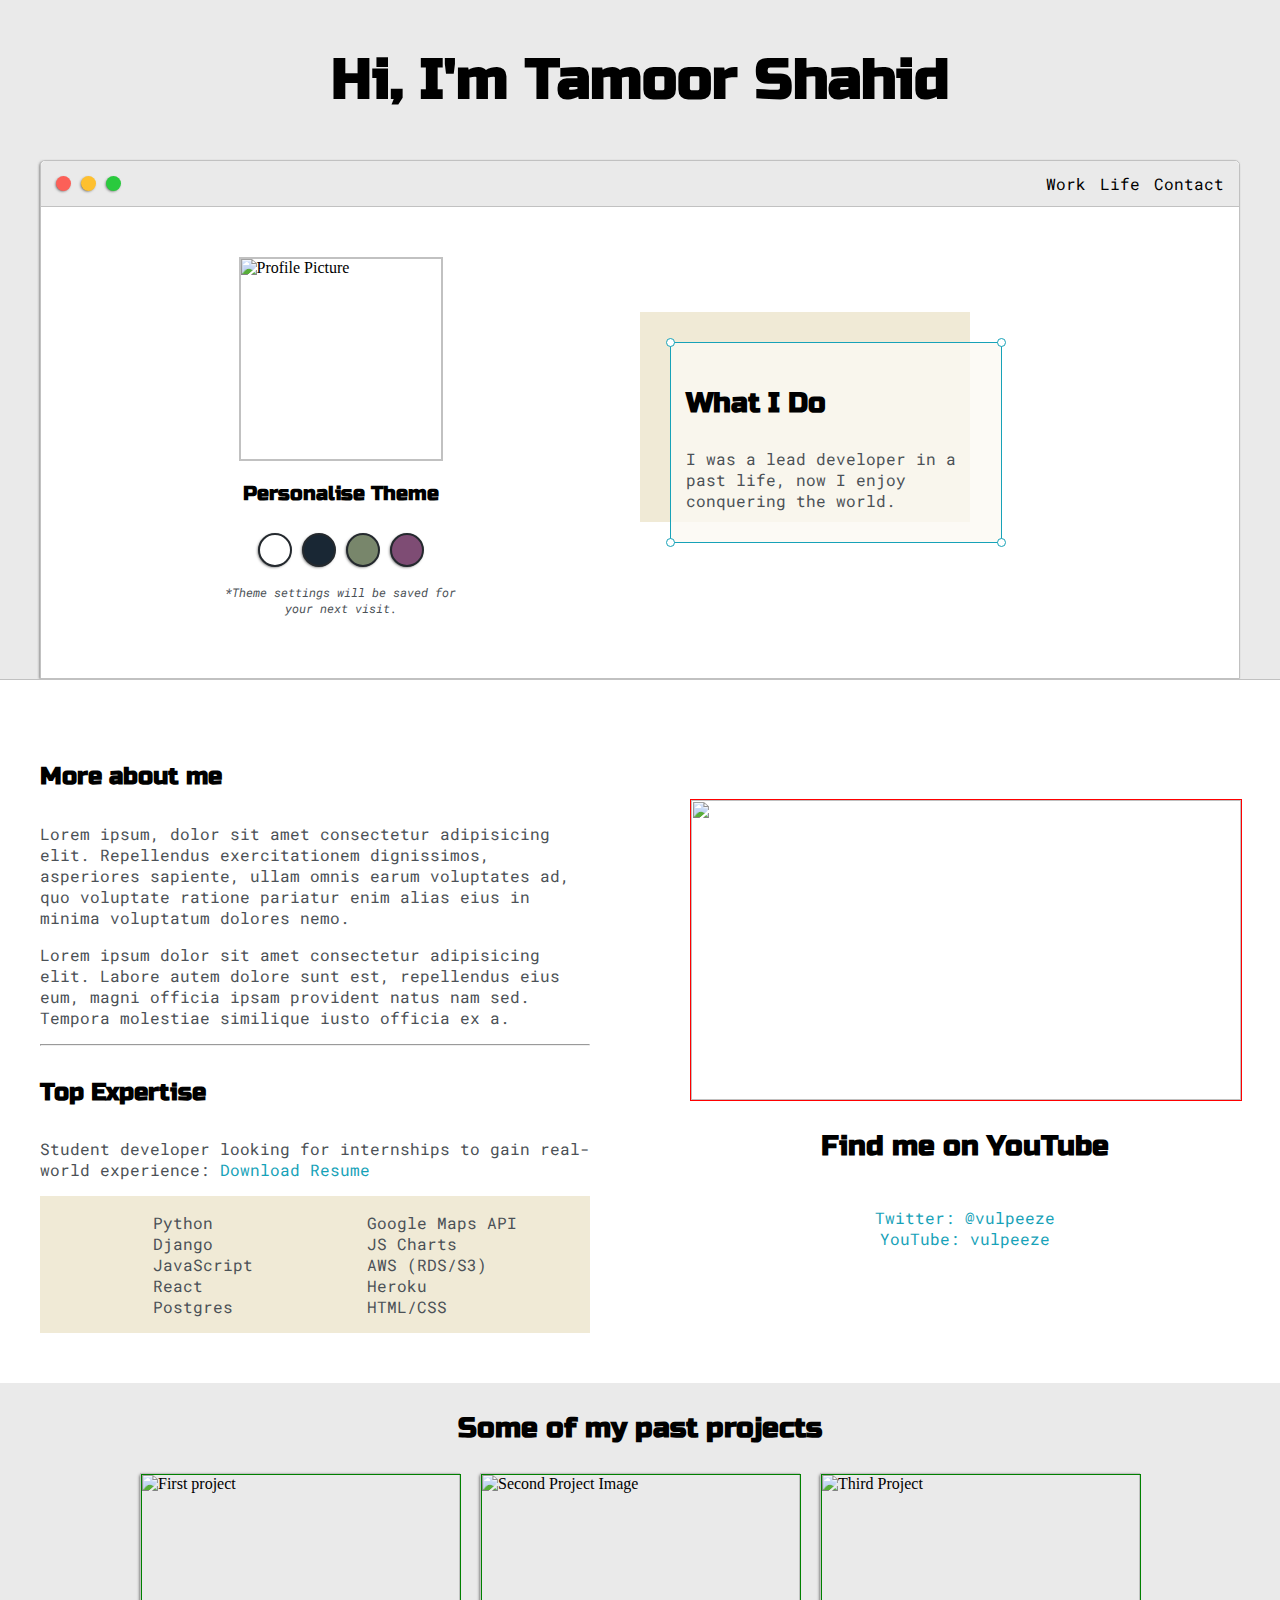
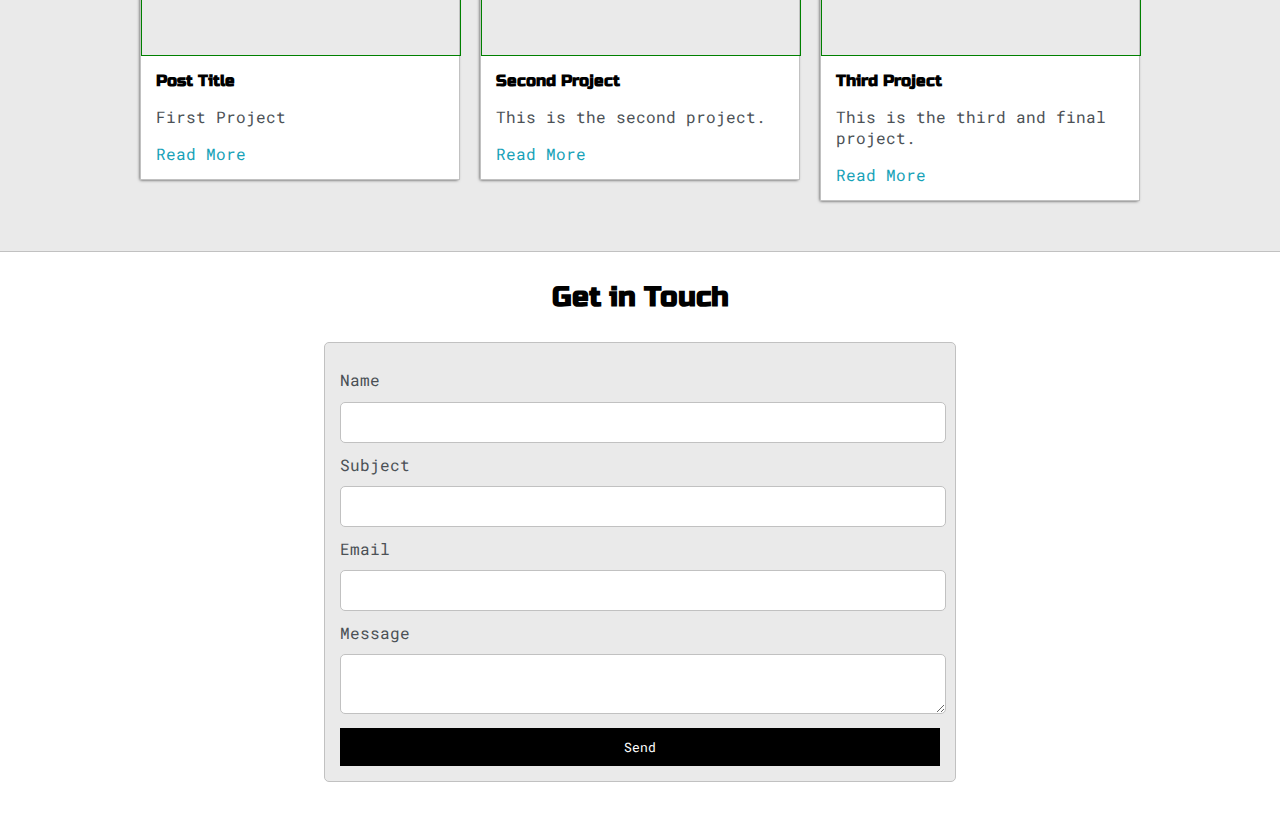
==== index.html @ dafd8371 "Created website template, still need add info" ====
<!DOCTYPE html>
<html lang="en">

<head>
  <meta charset="UTF-8">
  <meta http-equiv="X-UA-Compatible" content="IE=edge">
  <meta name="viewport" content="width=device-width, initial-scale=1.0">

  <link rel="stylesheet"
    href="https://fonts.googleapis.com/css2?family=Roboto+Mono:wght@500&family=Russo+One&display=swap">

  <link rel="stylesheet" href="default.css">
  <link id="theme-style" rel="stylesheet" href="">
  <title>Tamoor Shahid</title>
</head>

<body>
  <section class="s1">
    <div class="main-container">
      <div class="greeting-wrapper">
        <h1>Hi, I'm Tamoor Shahid</h1>
      </div>
      <div class="intro-wrapper">
        <div class="nav-wrapper">
          <div class="dots-wrapper">
            <div class="browser-dot" id="dot-1"></div>
            <div class="browser-dot" id="dot-2"></div>
            <div class="browser-dot" id="dot-3"></div>
          </div>
          <ul id="navigation">
            <li><a href="#">Work</a></li>
            <li><a href="#">Life</a></li>
            <li><a href="#">Contact</a></li>
          </ul>
        </div>
        <div class="left-column">
          <img id="profile_pic" src="" alt="Profile Picture">
          <h5 class="personaliseText">Personalise Theme</h5>
          <div id="theme-options-wrapper">
            <div data-mode="light" class="theme-dot" id="light-mode"></div>
            <div data-mode="blue" class="theme-dot" id="blue-mode"></div>
            <div data-mode="green" class="theme-dot" id="green-mode"></div>
            <div data-mode="purple" class="theme-dot" id="purple-mode"></div>
          </div>
          <p id="settings-note">*Theme settings will be saved for<br>your next visit.</p>
        </div>
        <div class="right-column">
          <div id="preview-shadow">
            <div id="preview">
              <div class="corner" id="corner-tl"></div>
              <div class="corner" id="corner-tr"></div>
              <h3>What I Do</h3>
              <p>I was a lead developer in a past life, now I enjoy conquering the world.</p>
              <div class="corner" id="corner-bl"></div>
              <div class="corner" id="corner-br"></div>
            </div>
          </div>
        </div>
      </div>
    </div>
  </section>

  <section class="s2">
    <div class="main-container">
      <div class="about-wrapper">
        <div class="about-me">
          <h4>More about me</h4>
          <p>Lorem ipsum, dolor sit amet consectetur adipisicing elit. Repellendus exercitationem dignissimos,
            asperiores sapiente, ullam omnis earum voluptates ad, quo voluptate ratione pariatur enim alias eius in
            minima voluptatum dolores nemo.</p>
          <p>Lorem ipsum dolor sit amet consectetur adipisicing elit. Labore autem dolore sunt est, repellendus eius
            eum, magni officia ipsam provident natus nam sed. Tempora molestiae similique iusto officia ex a.</p>
          <hr>
          <h4>Top Expertise</h4>
          <p>Student developer looking for internships to gain real-world experience: <a target="_blank"
              href="">Download Resume</a></p>
          <div class="skills">
            <ul>
              <li>Python</li>
              <li>Django</li>
              <li>JavaScript</li>
              <li>React</li>
              <li>Postgres</li>
            </ul>
            <ul>
              <li>Google Maps API</li>
              <li>JS Charts</li>
              <li>AWS (RDS/S3)</li>
              <li>Heroku</li>
              <li>HTML/CSS</li>
            </ul>
          </div>
        </div>
        <div class="social-links">
          <img src="" alt="" id="social_img">
          <h3>Find me on YouTube</h3>
          <p><a href="">Twitter: @vulpeeze</a><br>
            <a href="">YouTube: vulpeeze</a>
          </p>
        </div>
      </div>
    </div>
  </section>

  <section class="s1">
    <div class="main-container">
      <h3 class="section-title">Some of my past projects</h3>
      <div class="post-wrapper">
        <div>
          <div class="post">
            <img src="#" alt="First project" class="thumbnail">
            <div class="post-preview">
              <h6 class="post-title">Post Title</h6>
              <p class="post-intro">First Project</p>
              <p class="portfolio-para"><a href="firstPost.html">Read More</a></p>
            </div>
          </div>
        </div>
        <div>
          <div class="post">
            <img src="#" alt="Second Project Image" class="thumbnail">
            <div class="post-preview">
              <h6 class="post-title">Second Project</h6>
              <p class="post-intro">This is the second project.</p>
              <p class="portfolio-para"><a href="">Read More</a></p>
            </div>
          </div>
        </div>
        <div>
          <div class="post">
            <img src="#" alt="Third Project" class="thumbnail">
            <div class="post-preview">
              <h6 class="post-title">Third Project</h6>
              <p class="post-intro">This is the third and final project.</p>
              <p class="portfolio-para"><a href="">Read More</a></p>
            </div>
          </div>
        </div>
      </div>
    </div>
  </section>

  <section class="s2">
    <div class="main-container">
      <h3 class="section-title">Get in Touch</h3>
      <form action="" id="contact-form">
        <label>Name</label>
        <input type="text" name="name" class="input-field">
        <label>Subject</label>
        <input type="text" name="subject" class="input-field">
        <label>Email</label>
        <input type="text" name="email" class="input-field">
        <label>Message</label>
        <textarea class="input-field" name="message"></textarea>
        
        <input id="submit-btn" type="submit" value="Send">
      </form>
    </div>
  </section>

  <script src="script.js"></script>
</body>

</html>
---- default.css ----
:root{
  --mainColor:#eaeaea;
  --secondaryColor: #fff;

  --borderColor: #c1c1c1;
  
  --mainText: black;
  --secondaryText: #4b5156;
  
  --themeDotBorder: #24292e;
  
  --previewBg: rgb(251, 249, 243, 0.8);
  --previewShadow: #f0ead6;
  
  --buttonColor: black;
}

/* #region General Settings */
html, body {
  padding: 0;
  margin: 0;
}

body * {
  transition: 0.5s;
}

h1, h2, h3, h4, h5, h6, strong {
  color: var(--mainText);
  font-family: "Russo One", sans-serif;
}

p, li, span, label, input, textarea {
  color: var(--secondaryText);
  font-family: "Roboto Mono", monospace;
}

a {
  text-decoration: none;
  color: #17a2b8;
}

ul {
  list-style: none;
}

h1 { font-size: 56px;}
h2 { font-size: 36px;}
h3 { font-size: 28px;}
h4 { font-size: 24px;}
h5 { font-size: 20px;}
h6 { font-size: 16px;}

.s1 {
  background-color: var(--mainColor);
  border-bottom: 1px solid var(--borderColor);
  overflow: auto;
}

.s2 {
  background-color: var(--secondaryColor);
  border-bottom: var(--borderColor);
  overflow: auto;
}

.main-container {
  width: 1200px;
  margin: 0 auto;
}
.section-title {
  text-align: center;
}
/* #endregion */
/* #region Starting Section */
.greeting-wrapper {
  display: grid;
  text-align: center;
  align-content: center;
  min-height: 10em;
}

.intro-wrapper {
  background-color: var(--secondaryColor);
  border: 1px solid var(--borderColor);
  border-radius: 5px 5px 0 0;

  -webkit-box-shadow: -1px 1px 3px -1px rgba(0,0,0,0.75);
  -moz-box-shadow: -1px 1px 3px -1px rgba(0,0,0,0.75);
  box-shadow: -1px 1px 3px -1px rgba(0,0,0,0.75);

  display: grid;
  grid-template-columns: 1fr 1fr;
  grid-template-areas:
  'nav-wrapper nav-wrapper' 
  'left-column right-column';
}

/* #region Navigation Bar*/
.nav-wrapper {
  grid-area: nav-wrapper;
  border-bottom: 1px solid var(--borderColor);
  display: flex;
  justify-content: space-between;
  align-items: center;
  background-color: var(--mainColor);
  border-radius: 5px 5px 0 0;
}

#navigation {
  margin:0;
  padding: 10px;
}

#navigation a {
  color: var(--mainText)
}

#navigation li {
  display: inline-block;
  margin-right: 5px;
  margin-left: 5px;
}

.dots-wrapper {
  display: flex;
  padding: 10px;
}

.browser-dot {
  background-color: black;
  height: 15px;
  width: 15px;
  border-radius: 50%;
  margin: 5px;

  -webkit-box-shadow: -1px 1px 3px -1px rgba(0,0,0,0.75);
  -moz-box-shadow: -1px 1px 3px -1px rgba(0,0,0,0.75);
  box-shadow: -1px 1px 3px -1px rgba(0,0,0,0.75);
}

#dot-1 {
  background-color: #FC6058;
}
#dot-2 {
  background-color: #FEC02F;
}
#dot-3 {
  background-color: #2ACA3E;
}
/* #endregion */
/* #region Left Column */
.left-column {
  grid-area: left-column;
  padding-top: 50px;
  padding-bottom: 50px;
}

.personaliseText {
  text-align: center;
  line-height: 0;
}

#profile_pic {
  display: block;
  margin: 0 auto;
  height: 200px;
  width: 200px;
  object-fit: cover;
  border: 2px solid var(--borderColor)
}

#theme-options-wrapper {
  display: flex;
  justify-content: center;
}

.theme-dot {
  height: 30px;
  width: 30px;
  border-radius: 50%;

  -webkit-box-shadow: -1px 1px 3px -1px rgba(0,0,0,0.75);
  -moz-box-shadow: -1px 1px 3px -1px rgba(0,0,0,0.75);
  box-shadow: -1px 1px 3px -1px rgba(0,0,0,0.75);

  cursor: pointer;
  margin: 5px;
  border: 2px solid var(--themeDotBorder);
}

.theme-dot:hover {
  border-width: 5px;
}

#light-mode {background-color: #fff;}
#blue-mode {background-color: #192734;}
#green-mode {background-color: #78866b;}
#purple-mode {background-color: #7E4C74;}

#settings-note {
  font-size: 12px;
  font-style: italic;
  text-align: center;
}
/* #endregion */
/* #region Right Column */
.right-column {
  grid-area: right-column;
  display: grid;
  align-content: center;
  padding-top: 50px;
  padding-bottom: 100px;
}

#preview-shadow {
  background-color: var(--previewShadow);
  width: 300px;
  height: 180px;
  padding-left: 30px;
  padding-top: 30px;
}

#preview {
  width: 300px;
  border: 1.5px solid #17a2b8;
  background-color: var(--previewBg);
  padding: 15px;
  position: relative;
}

.corner {
  width: 7px;
  height: 7px;
  border-radius: 50%;
  border: 1.5px solid #17a2b8;
  background-color: #fff;
  position: absolute;
}

#corner-tl {
  top: -5px;
  left: -5px;
}
#corner-tr {
  top: -5px;
  right: -5px;
}
#corner-bl {
  bottom: -5px;
  left: -5px;
}
#corner-br {
  bottom: -5px;
  right: -5px;
}
/* #endregion */
/* #endregion */
/* #region About Me Section */
.about-wrapper {
  display: grid;
  grid-template-columns: repeat(auto-fit, minmax(320px, 1fr));
  padding-bottom: 50px;
  padding-top: 50px;
  gap: 100px;
}

.skills {
  display: flex;
  justify-content: space-evenly;
  background-color: var(--previewShadow);
}
.social-links {
  display: grid;
  align-content: center;
  text-align: center;

}
#social_img {
  width: 100%;
  height: 300px;
  border: 1.5px solid red;
}
/* #endregion */
/* #region Projects */
.post-wrapper {
  display: grid;
  grid-template-columns: repeat(auto-fit, 320px);
  gap: 20px;
  justify-content: center;
  padding-bottom: 50px;
}
.thumbnail {
  display: block;
  width: 100%;
  height: 180px;
  border: 1.5px solid green;
  object-fit: cover;
}
.post {
  border: 1px solid var(--borderColor);
  -webkit-box-shadow: -1px 1px 3px -1px rgba(0,0,0,0.75);
  -moz-box-shadow: -1px 1px 3px -1px rgba(0,0,0,0.75);
  box-shadow: -1px 1px 3px -1px rgba(0,0,0,0.75);
}
.post-preview {
  background-color: #fff;
  padding: 15px;
}
.post-title{
  color: black;
  margin: 0;
}
.post-intro {
  color: #4b5156;
  font-size: 16px;
}
.portfolio-para {
  margin: 0;
}
/* #endregion */
/* #region Contact Form */
#contact-form {
  display: block;
  max-width: 600px;
  margin: 0 auto;
  border: 1px solid var(--borderColor);
  padding: 15px;
  border-radius: 5px;
  background-color: var(--mainColor);
  margin-bottom: 50px;
}
#contact-form label {
  line-height: 2.7em;
}
.input-field {
  width: 100%;
  padding-top: 10px;
  padding-bottom: 10px;
  background-color: var(--secondaryColor);
  border-radius: 5px;
  border: 1px solid var(--borderColor);
  font-size: 14px;
}
#submit-btn{
  margin-top: 10px;
  width: 100%;
  padding-top: 10px;
  padding-bottom: 10px;
  color: #fff;
  background-color: var(--buttonColor);
  border: none;
}
/* #endregion */
/* #region Media Queries */
@media screen and (max-width: 1200px) {
  .main-container{
    width: 95%;
  }
}

@media screen and (max-width: 1200px) {
  .intro-wrapper {
    display: grid;
    grid-template-columns: 1fr;
    grid-template-areas:
    'nav-wrapper' 
    'left-column'
    'right-column';
  }
  .right-column {
    justify-content: center;
  }
}
/* #endregion */
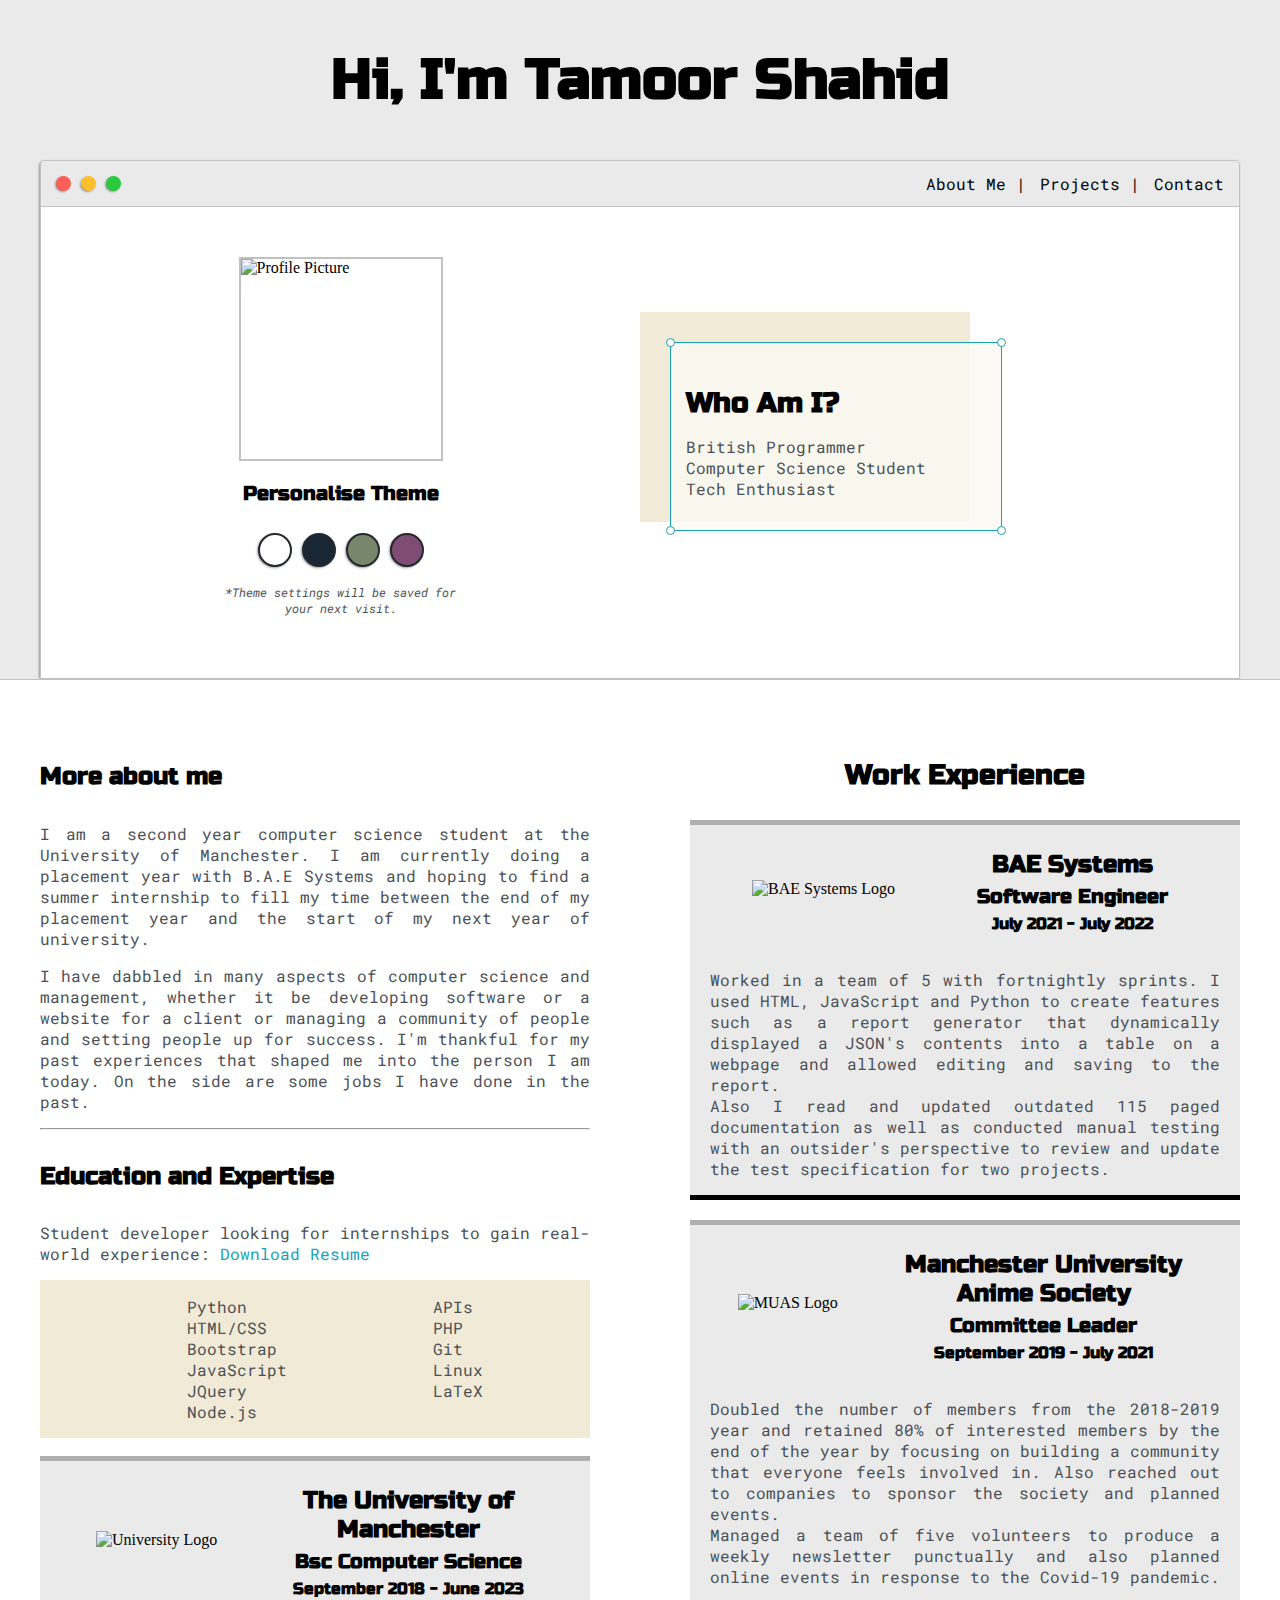
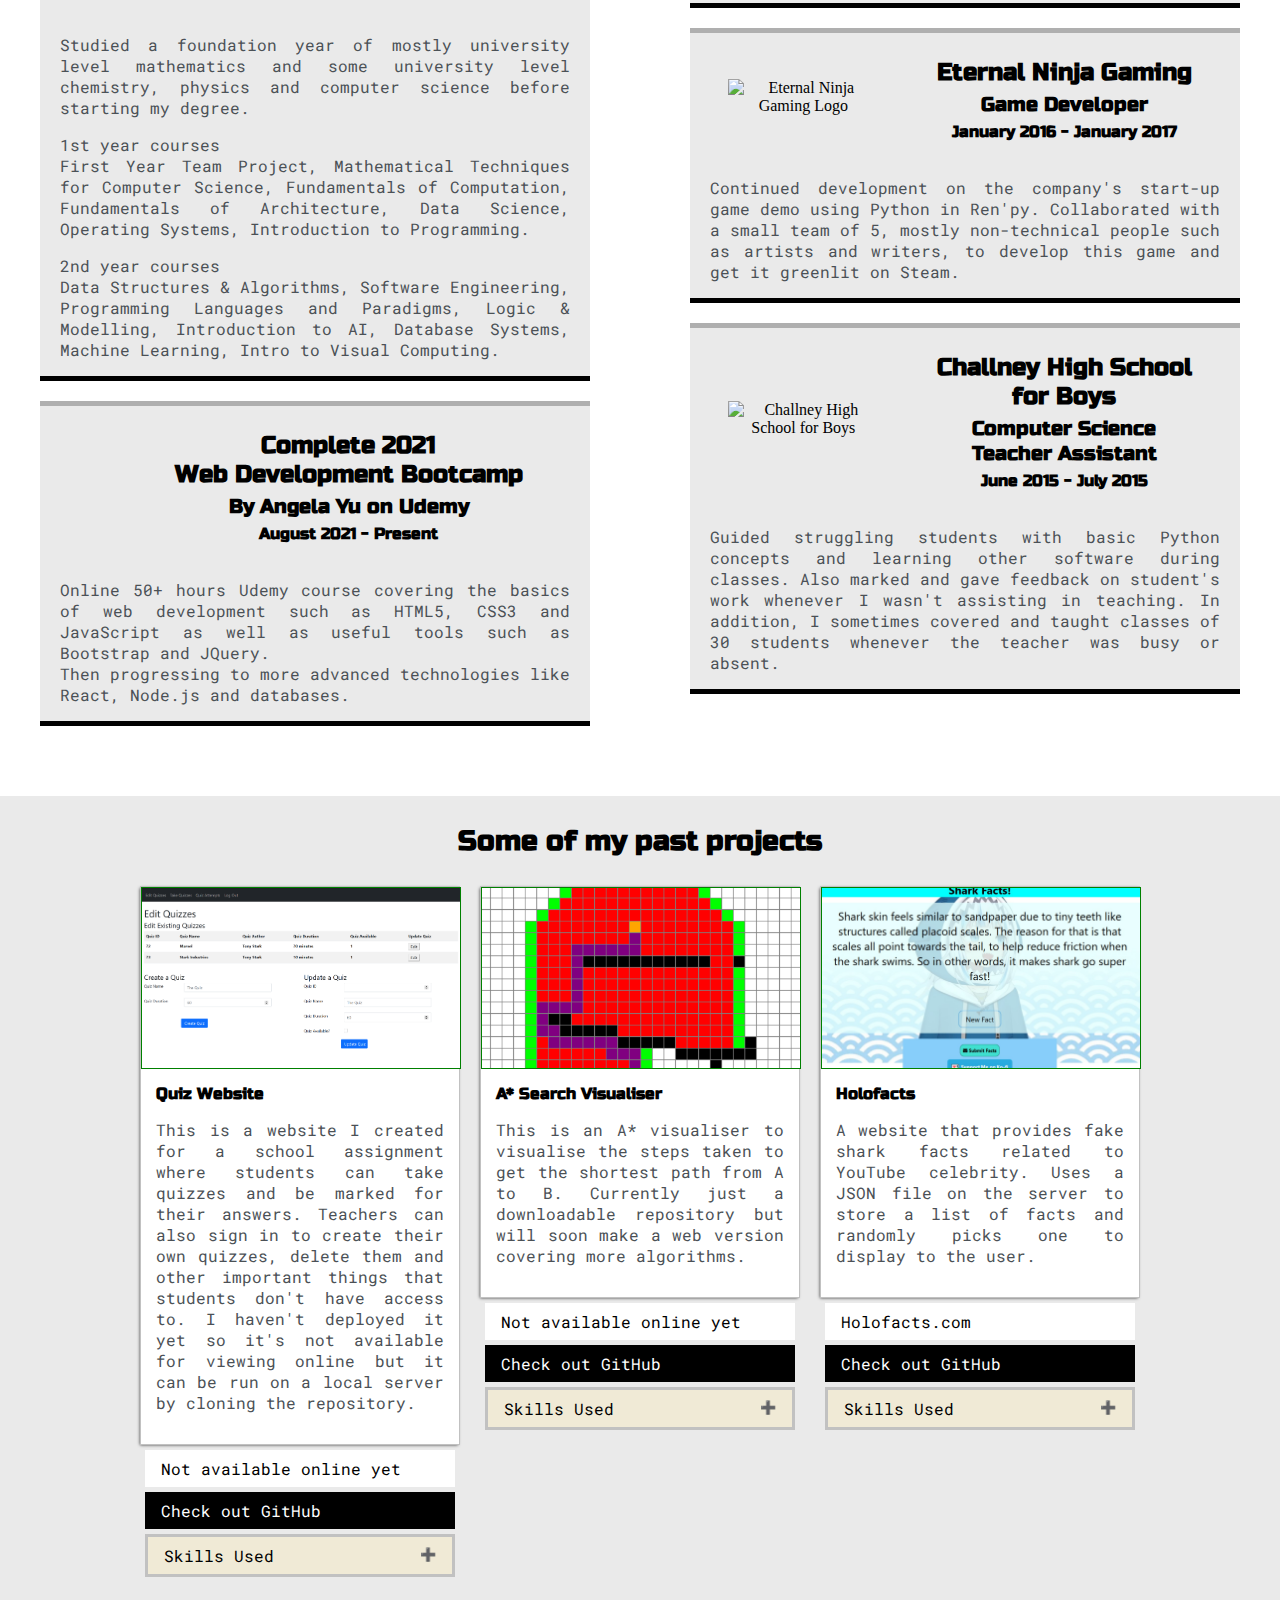
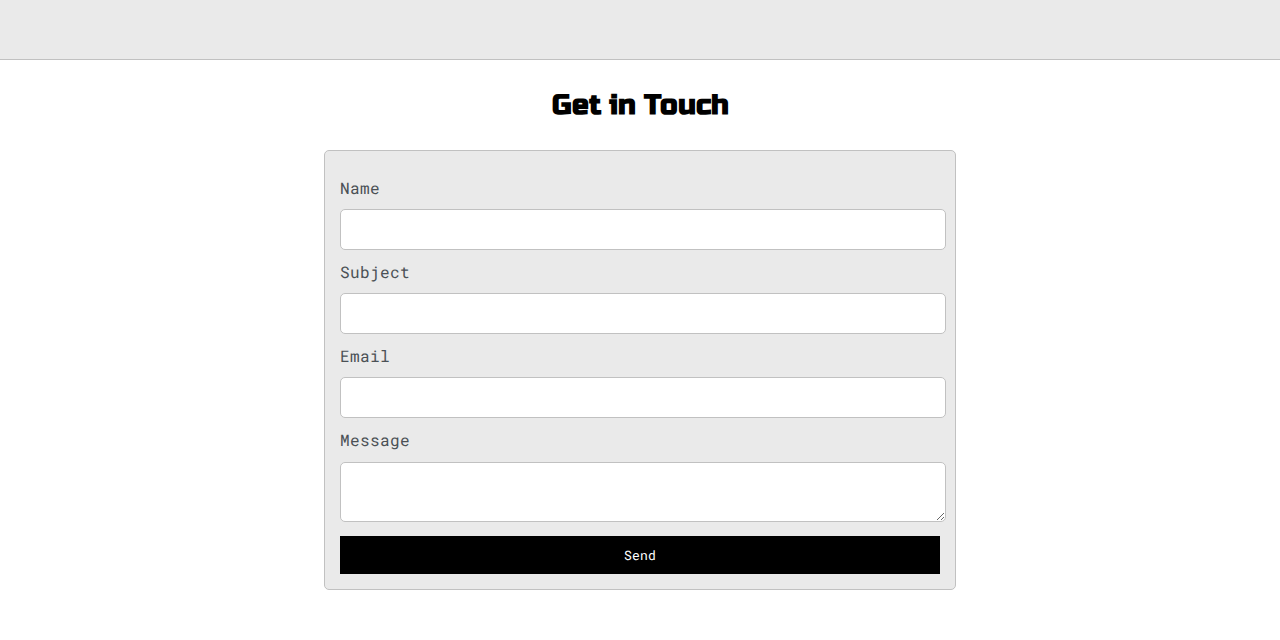
==== commit 6521c5ce: "Updated site to fit me personally" ====
--- a/index.html
+++ b/index.html
@@ -8,6 +8,7 @@
 
   <link rel="stylesheet"
     href="https://fonts.googleapis.com/css2?family=Roboto+Mono:wght@500&family=Russo+One&display=swap">
+  <script src="https://kit.fontawesome.com/52c2309629.js" crossorigin="anonymous"></script>
 
   <link rel="stylesheet" href="default.css">
   <link id="theme-style" rel="stylesheet" href="">
@@ -28,9 +29,9 @@
             <div class="browser-dot" id="dot-3"></div>
           </div>
           <ul id="navigation">
-            <li><a href="#">Work</a></li>
-            <li><a href="#">Life</a></li>
-            <li><a href="#">Contact</a></li>
+            <li><a href="#about-me-section">About Me |</a></li>
+            <li><a href="#projects-section">Projects |</a></li>
+            <li><a href="#contact-section">Contact</a></li>
           </ul>
         </div>
         <div class="left-column">
@@ -49,8 +50,8 @@
             <div id="preview">
               <div class="corner" id="corner-tl"></div>
               <div class="corner" id="corner-tr"></div>
-              <h3>What I Do</h3>
-              <p>I was a lead developer in a past life, now I enjoy conquering the world.</p>
+              <h3 id="preview-text">Who Am I?</h3>
+              <p>British Programmer<br>Computer Science Student<br>Tech Enthusiast</p>
               <div class="corner" id="corner-bl"></div>
               <div class="corner" id="corner-br"></div>
             </div>
@@ -60,87 +61,214 @@
     </div>
   </section>
 
-  <section class="s2">
+  <section class="s2" id="about-me-section">
     <div class="main-container">
       <div class="about-wrapper">
         <div class="about-me">
           <h4>More about me</h4>
-          <p>Lorem ipsum, dolor sit amet consectetur adipisicing elit. Repellendus exercitationem dignissimos,
-            asperiores sapiente, ullam omnis earum voluptates ad, quo voluptate ratione pariatur enim alias eius in
-            minima voluptatum dolores nemo.</p>
-          <p>Lorem ipsum dolor sit amet consectetur adipisicing elit. Labore autem dolore sunt est, repellendus eius
-            eum, magni officia ipsam provident natus nam sed. Tempora molestiae similique iusto officia ex a.</p>
+          <p>I am a second year computer science student at the University of Manchester. I am currently doing a placement year with B.A.E Systems and hoping to find a summer internship to fill my time between the end of my placement year and the start of my next year of university.</p>
+          <p>I have dabbled in many aspects of computer science and management, whether it be developing software or a website for a client or managing a community of people and setting people up for success. I'm thankful for my past experiences that shaped me into the person I am today. On the side are some jobs I have done in the past.</p>
           <hr>
-          <h4>Top Expertise</h4>
+          <h4>Education and Expertise</h4>
           <p>Student developer looking for internships to gain real-world experience: <a target="_blank"
               href="">Download Resume</a></p>
           <div class="skills">
             <ul>
               <li>Python</li>
-              <li>Django</li>
+              <li>HTML/CSS</li>
+              <li>Bootstrap</li>
               <li>JavaScript</li>
-              <li>React</li>
-              <li>Postgres</li>
+              <li>JQuery</li>
+              <li>Node.js</li>
             </ul>
             <ul>
-              <li>Google Maps API</li>
-              <li>JS Charts</li>
-              <li>AWS (RDS/S3)</li>
-              <li>Heroku</li>
-              <li>HTML/CSS</li>
+              <li>APIs</li>
+              <li>PHP</li>
+              <li>Git</li>
+              <li>Linux</li>
+              <li>LaTeX</li>
             </ul>
           </div>
+          <br>
+          <div class="job" style="text-align: center;">
+            <div class="job-title-section">
+              <div class="job-image">
+                <img src="https://download.logo.wine/logo/University_of_Manchester/University_of_Manchester-Logo.wine.png"
+                  alt="University Logo">
+              </div>
+              <div class="job-info">
+                <h4>The University of <br> Manchester</h4>
+                <h5>Bsc Computer Science</h5>
+                <h6>September 2018 - June 2023</h6>
+              </div>
+            </div>
+            <p>Studied a foundation year of mostly university level mathematics and some university level chemistry, physics and computer science before starting my degree.</p>
+            <p>1st year courses<br>First Year Team Project, Mathematical Techniques for Computer Science, Fundamentals of Computation, Fundamentals of Architecture, Data Science, Operating Systems, Introduction to Programming.</p>
+            <p>2nd year courses<br>Data Structures & Algorithms, Software Engineering, Programming Languages and Paradigms, Logic & Modelling, Introduction to AI, Database Systems, Machine Learning, Intro to Visual Computing.</p>
+          </div>
+          <div class="job" style="text-align: center;">
+            <div class="job-title-section">
+              <div class="job-image">
+                <img src="https://res.cloudinary.com/crunchbase-production/image/upload/c_lpad,h_256,w_256,f_auto,q_auto:eco,dpr_1/t1ujun3nwdoehf5k0qaf"
+                  alt="">
+              </div>
+              <div class="job-info">
+                <h4>Complete 2021 <br> Web Development Bootcamp</h4>
+                <h5>By Angela Yu on Udemy</h5>
+                <h6>August 2021 - Present</h6>
+              </div>
+            </div>
+            <p>Online 50+ hours Udemy course covering the basics of web development such as HTML5, CSS3 and JavaScript as well as useful tools such as Bootstrap and JQuery.<br>Then progressing to more advanced technologies like React, Node.js and databases.</p>
+          </div>
         </div>
         <div class="social-links">
-          <img src="" alt="" id="social_img">
-          <h3>Find me on YouTube</h3>
-          <p><a href="">Twitter: @vulpeeze</a><br>
-            <a href="">YouTube: vulpeeze</a>
-          </p>
-        </div>
-      </div>
-    </div>
-  </section>
-
-  <section class="s1">
+          <h3>Work Experience</h3>
+          <div class="job">
+            <div class="job-title-section">
+              <div class="job-image">
+                <img src="https://upload.wikimedia.org/wikipedia/commons/7/73/BAE_Systems_logo.svg"
+                  alt="BAE Systems Logo">
+              </div>
+              <div class="job-info">
+                <h4>BAE Systems</h4>
+                <h5>Software Engineer</h5>
+                <h6>July 2021 - July 2022</h6>
+              </div>
+            </div>
+            <p>Worked in a team of 5 with fortnightly sprints. I used HTML, JavaScript and Python to create features such as a report generator that dynamically displayed a JSON's contents into a table on a webpage and allowed editing and saving to the report.<br>Also I read and updated outdated 115 paged documentation as well as conducted manual testing with an outsider's perspective to review and update the test specification for two projects. </p>
+          </div>
+          <div class="job">
+            <div class="job-title-section">
+              <div class="job-image">
+                <img src="https://cdn.discordapp.com/attachments/660896222579785738/902919695856967680/muaslogo.png"
+                  alt="MUAS Logo">
+              </div>
+              <div class="job-info">
+                <h4>Manchester University <br> Anime Society</h4>
+                <h5>Committee Leader</h5>
+                <h6>September 2019 - July 2021</h6>
+              </div>
+            </div>
+            <p>Doubled the number of members from the 2018-2019 year and retained 80% of interested members by the end of the year by focusing on building a community that everyone feels involved in. Also reached out to companies to sponsor the society and planned events. <br> Managed a team of five volunteers to produce a weekly newsletter punctually and also planned online events in response to the Covid-19 pandemic.</p>
+          </div>
+          <div class="job">
+            <div class="job-title-section">
+              <div class="job-image">
+                <img src="https://cdn.discordapp.com/attachments/660896222579785738/902921997619720192/ENG_Logo.png"
+                  alt="Eternal Ninja Gaming Logo">
+              </div>
+              <div class="job-info">
+                <h4>Eternal Ninja Gaming</h4>
+                <h5>Game Developer</h5>
+                <h6>January 2016 - January 2017</h6>
+              </div>
+            </div>
+            <p>Continued development on the company's start-up game demo using Python in Ren'py. Collaborated with a small team of 5, mostly non-technical people such as artists and writers, to develop this game and get it greenlit on Steam.</p>
+          </div>
+          <div class="job">
+            <div class="job-title-section">
+              <div class="job-image">
+                <img src="https://www.ptieducation.org/images/uploads/module_images/challney.png"
+                  alt="Challney High School for Boys">
+              </div>
+              <div class="job-info">
+                <h4>Challney High School <br> for Boys</h4>
+                <h5>Computer Science<br>Teacher Assistant</h5>
+                <h6>June 2015 - July 2015</h6>
+              </div>
+            </div>
+            <p>Guided struggling students with basic Python concepts and learning other software during classes. Also marked and gave feedback on student's work whenever I wasn't assisting in teaching. In addition, I sometimes covered and taught classes of 30 students whenever the teacher was busy or absent.</p>
+          </div>
+        </div>
+      </div>
+    </div>
+  </section>
+
+  <section class="s1" id="projects-section">
     <div class="main-container">
       <h3 class="section-title">Some of my past projects</h3>
       <div class="post-wrapper">
+        <!-- Extra div tags around each post so the posts don't overextend -->
         <div>
           <div class="post">
-            <img src="#" alt="First project" class="thumbnail">
+            <a target="_blank" href="https://github.com/vulpeeze/Quiz-Website">
+              <img src="images/quizSite.PNG" alt="Third Project" class="thumbnail">
+            </a>
             <div class="post-preview">
-              <h6 class="post-title">Post Title</h6>
-              <p class="post-intro">First Project</p>
-              <p class="portfolio-para"><a href="firstPost.html">Read More</a></p>
-            </div>
-          </div>
+              <h6 class="post-title">Quiz Website</h6>
+              <p class="post-intro">This is a website I created for a school assignment where students can take quizzes
+                and be marked for their answers. Teachers can also sign in to create their own quizzes, delete them and
+                other important things that students don't have access to. I haven't deployed it yet so it's not
+                available for viewing online but it can be run on a local server by cloning the repository.</p>
+            </div>
+          </div>
+          <a href="#" class="view-project"><i class="fas fa-eye"></i> Not available online yet</a>
+          <a target="_blank" href="https://github.com/vulpeeze/Quiz-Website" class="view-github"><i
+              class="fab fa-github"></i> Check out GitHub</a>
+          <a class="view-skills">Skills Used</a>
+          <ul class="skill-content">
+            <li>PHP</li>
+            <li>MySQL and MySQL Admin</li>
+            <li>XAMPP</li>
+            <li>Bootstrap</li>
+            <li>HTML, CSS</li>
+            <li>Database Management</li>
+          </ul>
         </div>
         <div>
           <div class="post">
-            <img src="#" alt="Second Project Image" class="thumbnail">
+            <a target="_blank" href="https://github.com/vulpeeze/Algorithm-Visualiser">
+              <img src="images/AStarSearchPNG.PNG" alt="Second Project Image" class="thumbnail">
+            </a>
             <div class="post-preview">
-              <h6 class="post-title">Second Project</h6>
-              <p class="post-intro">This is the second project.</p>
-              <p class="portfolio-para"><a href="">Read More</a></p>
-            </div>
-          </div>
+              <h6 class="post-title">A* Search Visualiser</h6>
+              <p class="post-intro">This is an A* visualiser to visualise the steps taken to get the shortest path from
+                A to B. Currently just a downloadable repository but will soon make a web version covering more
+                algorithms.</p>
+            </div>
+          </div>
+          <a href="#" class="view-project"><i class="fas fa-eye"></i> Not available online yet</a>
+          <a target="_blank" href="https://github.com/vulpeeze/Algorithm-Visualiser" class="view-github"><i
+              class="fab fa-github"></i> Check out GitHub</a>
+          <a class="view-skills">Skills Used</a>
+          <ul class="skill-content">
+            <li>Python</li>
+            <li>PyGame</li>
+            <li>Priority Queues</li>
+            <li>A* Algorithm</li>
+          </ul>
         </div>
         <div>
           <div class="post">
-            <img src="#" alt="Third Project" class="thumbnail">
+            <a href="https://holofacts.com">
+              <img src="images/project1.jpg" alt="First project" class="thumbnail">
+            </a>
             <div class="post-preview">
-              <h6 class="post-title">Third Project</h6>
-              <p class="post-intro">This is the third and final project.</p>
-              <p class="portfolio-para"><a href="">Read More</a></p>
-            </div>
-          </div>
-        </div>
-      </div>
-    </div>
-  </section>
-
-  <section class="s2">
+              <h6 class="post-title">Holofacts</h6>
+              <p class="post-intro">A website that provides fake shark facts related to YouTube celebrity. Uses a JSON file on the server to store a list of facts and randomly picks one to display to the user.</p>
+            </div>
+          </div>
+          <a target="_blank" href="https://holofacts.com" class="view-project"><i class="fas fa-eye"></i>
+            Holofacts.com</a>
+          <a target="_blank" href="https://github.com/vulpeeze/gawrGuraWebsite" class="view-github"><i
+              class="fab fa-github"></i> Check out GitHub</a>
+          <a class="view-skills">Skills Used</a>
+          <ul class="skill-content">
+            <li>HTML5, CSS3</li>
+            <li>Sass</li>
+            <li>JavaScript</li>
+            <li>JSON</li>
+            <li>Deploying websites with GitHub Pages</li>
+            <li>Buying custom domain names</li>
+          </ul>
+        </div>
+        
+
+      </div>
+    </div>
+  </section>
+
+  <section class="s2" id="contact-section">
     <div class="main-container">
       <h3 class="section-title">Get in Touch</h3>
       <form action="" id="contact-form">
@@ -152,13 +280,13 @@
         <input type="text" name="email" class="input-field">
         <label>Message</label>
         <textarea class="input-field" name="message"></textarea>
-        
+
         <input id="submit-btn" type="submit" value="Send">
       </form>
     </div>
   </section>
-
   <script src="script.js"></script>
+  <script src="collapse.js"></script>
 </body>
 
 </html>--- a/default.css
+++ b/default.css
@@ -3,6 +3,7 @@
   --secondaryColor: #fff;
 
   --borderColor: #c1c1c1;
+  --jobBorderColor: 0, 0, 0;
   
   --mainText: black;
   --secondaryText: #4b5156;
@@ -13,6 +14,7 @@
   --previewShadow: #f0ead6;
   
   --buttonColor: black;
+  --buttonTextColor: white;
 }
 
 /* #region General Settings */
@@ -33,6 +35,10 @@
 p, li, span, label, input, textarea {
   color: var(--secondaryText);
   font-family: "Roboto Mono", monospace;
+}
+
+p {
+  text-align: justify;
 }
 
 a {
@@ -228,6 +234,10 @@
   position: relative;
 }
 
+#preview-text {
+  margin-bottom: 0;
+}
+
 .corner {
   width: 7px;
   height: 7px;
@@ -270,15 +280,37 @@
   background-color: var(--previewShadow);
 }
 .social-links {
-  display: grid;
-  align-content: center;
   text-align: center;
-
 }
 #social_img {
   width: 100%;
   height: 300px;
   border: 1.5px solid red;
+}
+.job {
+  border-top: 5px solid rgba(var(--jobBorderColor), 0.25);
+  border-bottom: 5px solid rgb(var(--jobBorderColor));
+  background-color: var(--mainColor);
+  margin-bottom: 20px;
+}
+.job-title-section {
+  display: flex;
+  justify-content: space-evenly;
+  align-items: center;
+}
+.job-image img{
+  max-width: 150px;
+  padding: 10px;
+}
+.job-info {
+  padding: 20px;
+}
+.job h4, .job h5, .job h6 {
+  margin: 0;
+  padding-top: 5px;
+}
+.job p {
+  padding: 0 20px;
 }
 /* #endregion */
 /* #region Projects */
@@ -317,6 +349,58 @@
 .portfolio-para {
   margin: 0;
 }
+
+.view-project, .view-github, .view-skills {
+  display: block;
+  padding: 0.5rem 1rem;
+  border: 0;
+  margin: 0.3rem;
+  font-family: "Roboto Mono", monospace;
+}
+.view-project {
+  background-color: white;
+  color: black;
+}
+.view-github {
+  background-color: black;
+  color: white;
+}
+.view-skills {
+  background-color: var(--previewShadow);
+  border: 3px solid var(--borderColor);
+  color: var(--mainText);
+  cursor: pointer; }
+  .view-skills::after {
+    content: "\02795";
+    /* Unicode character for "plus" sign */
+    font-size: 13px;
+    color: white;
+    float: right;
+    margin-left: 5px;
+}
+.view-project:hover, .view-skills:hover {
+  background-color: var(--buttonColor);
+  color: white;
+}
+.view-github:hover {
+  background-color: var(--previewBg);
+  color: var(--mainText);
+}
+.active::after {
+  content: "\2796";
+  /* Unicode character for "minus" sign */ }
+
+.active {
+  background-color: var(--buttonColor);
+  color: white;
+}
+
+.skill-content {
+  padding: 0 2rem;
+  list-style-type: square;
+  overflow: hidden;
+  max-height: 0;
+  transition: max-height 0.2s ease-out; }
 /* #endregion */
 /* #region Contact Form */
 #contact-form {
@@ -358,7 +442,7 @@
   }
 }
 
-@media screen and (max-width: 1200px) {
+@media screen and (max-width: 1000px) {
   .intro-wrapper {
     display: grid;
     grid-template-columns: 1fr;
@@ -370,5 +454,8 @@
   .right-column {
     justify-content: center;
   }
+  .about-wrapper {
+    grid-template-columns: 1fr;
+  }
 }
 /* #endregion */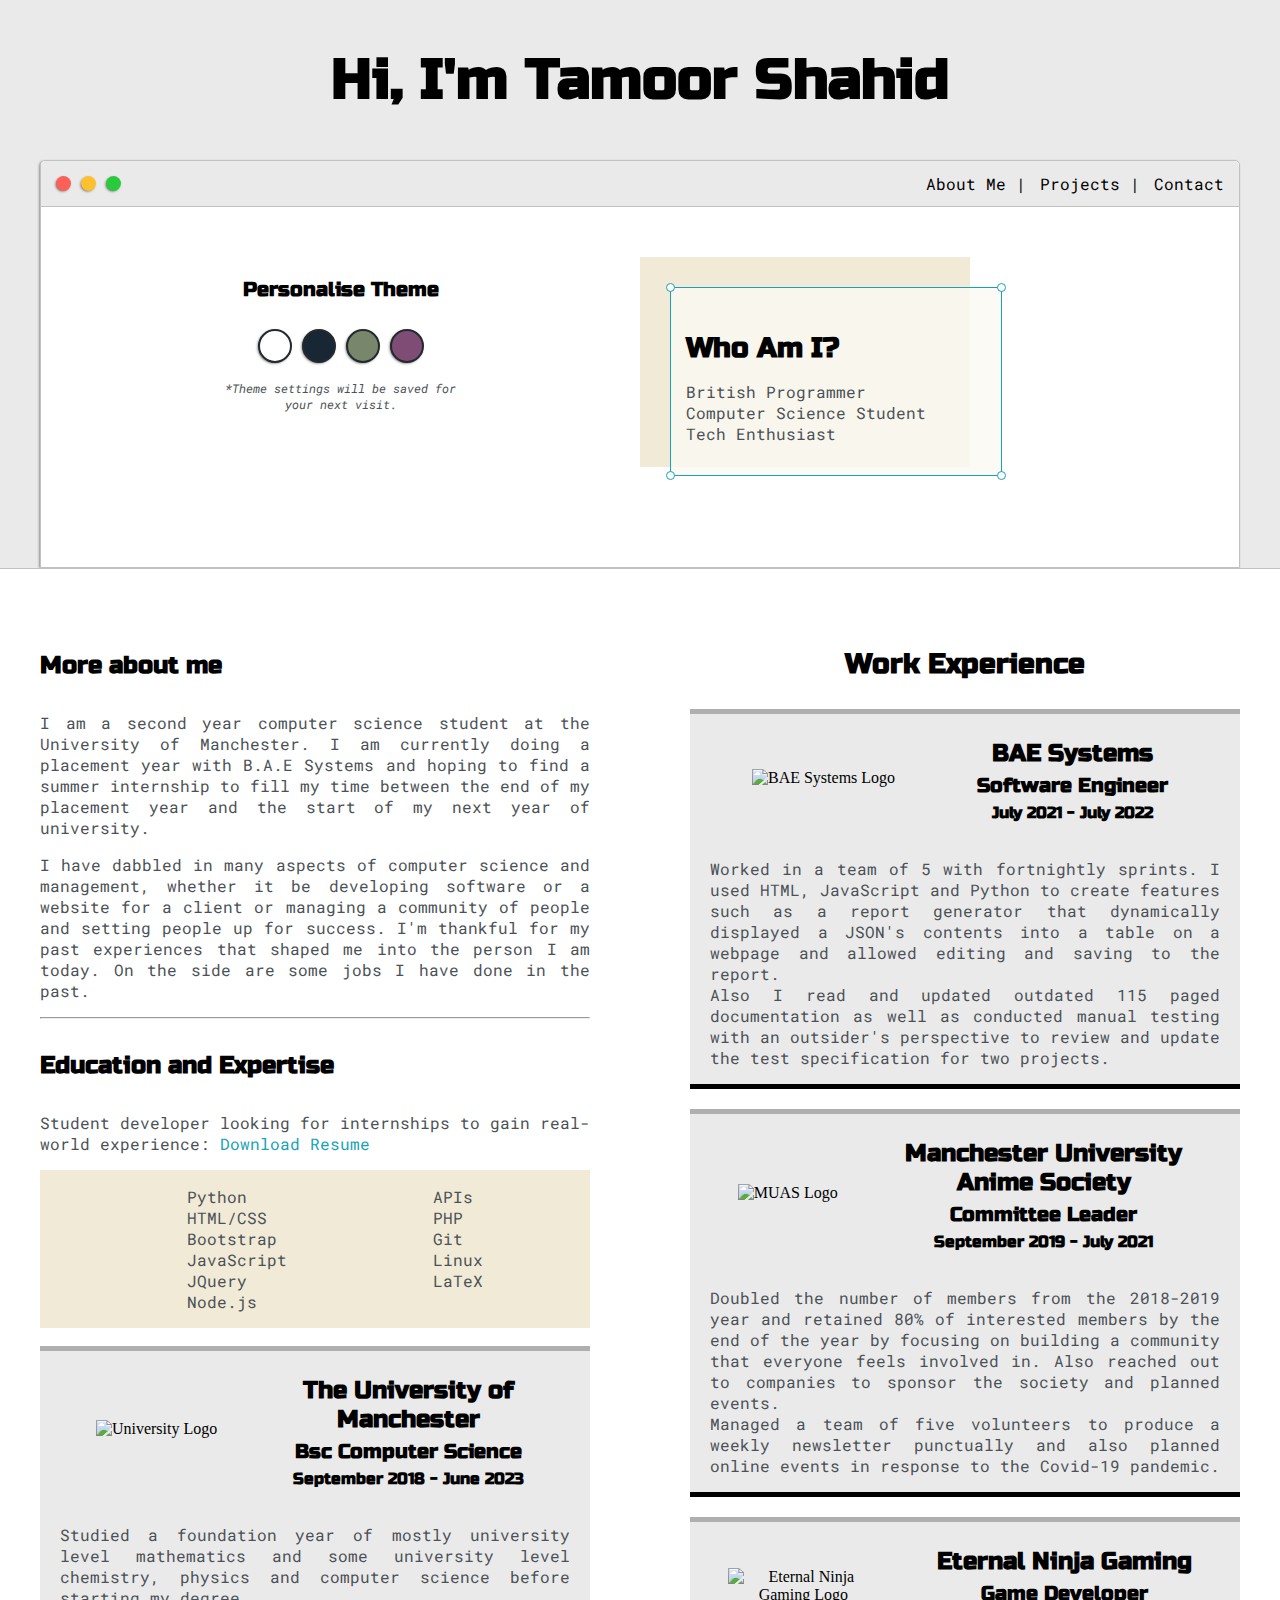
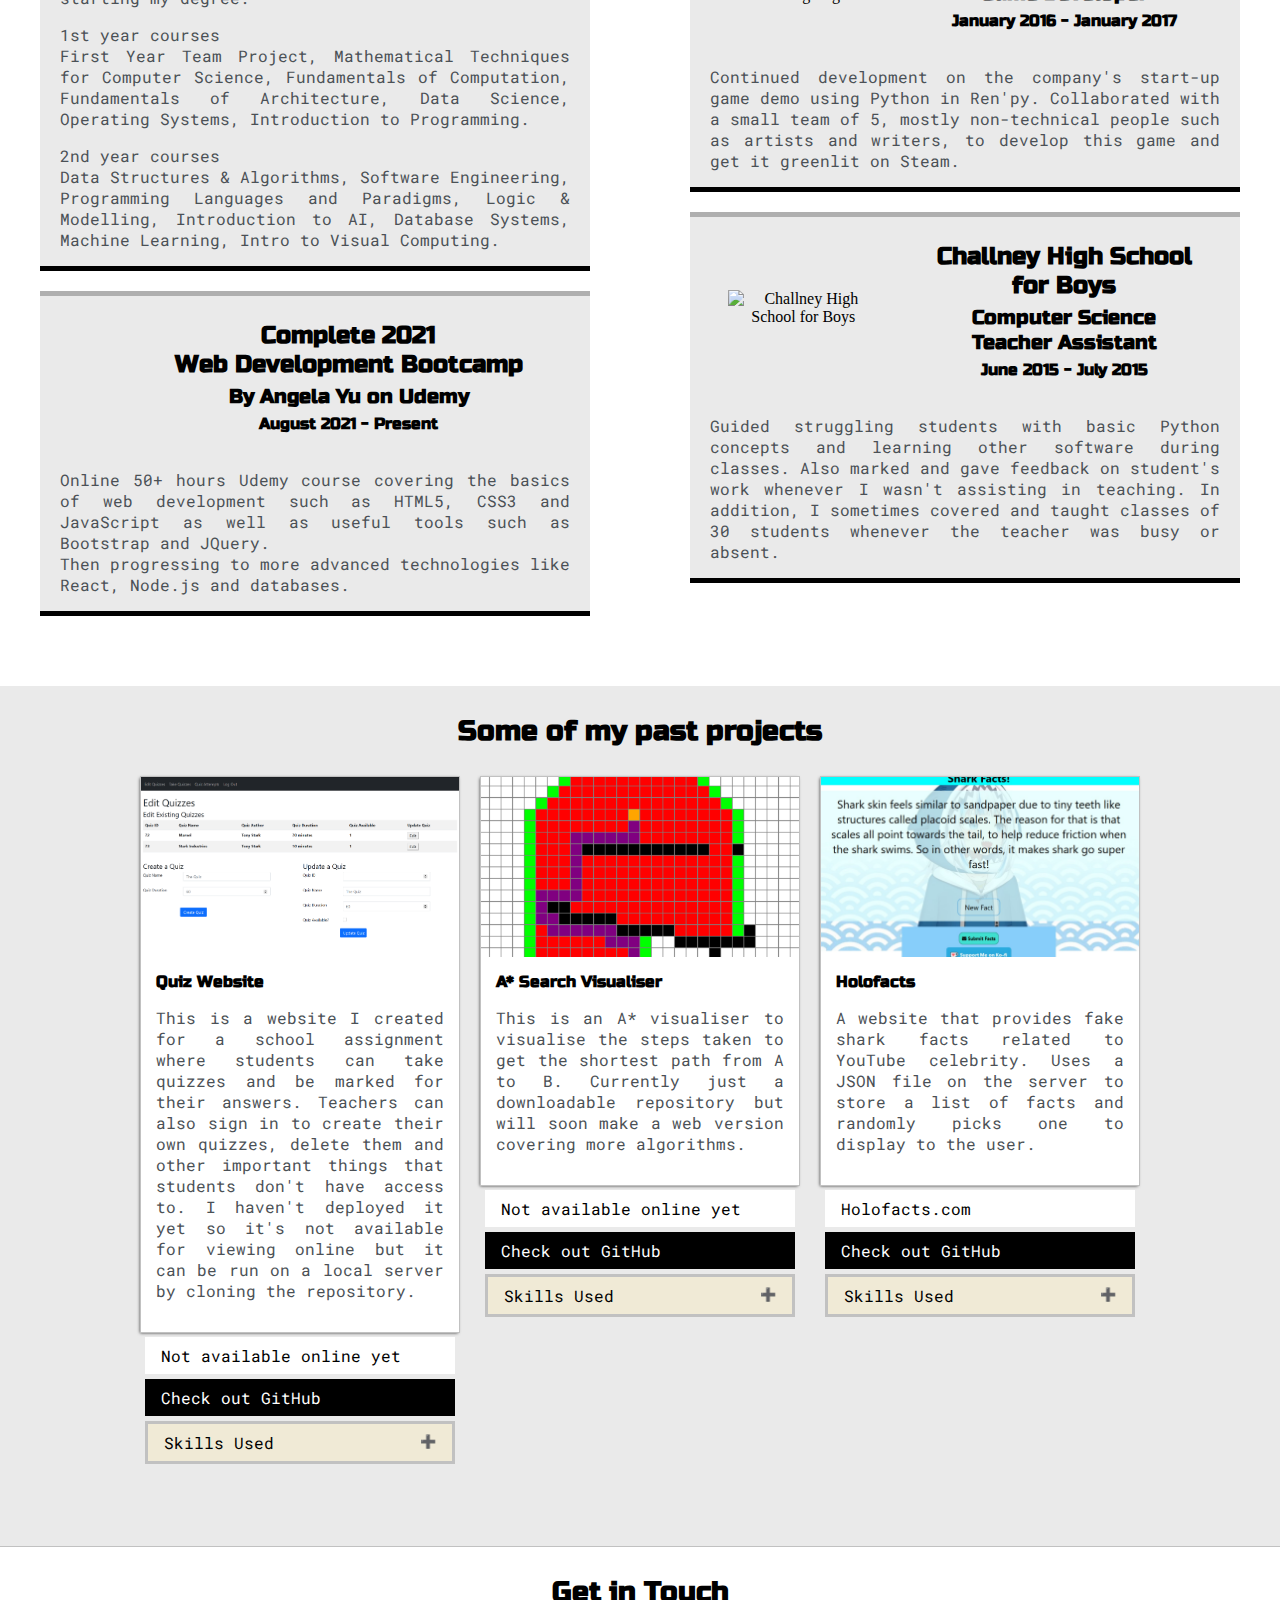
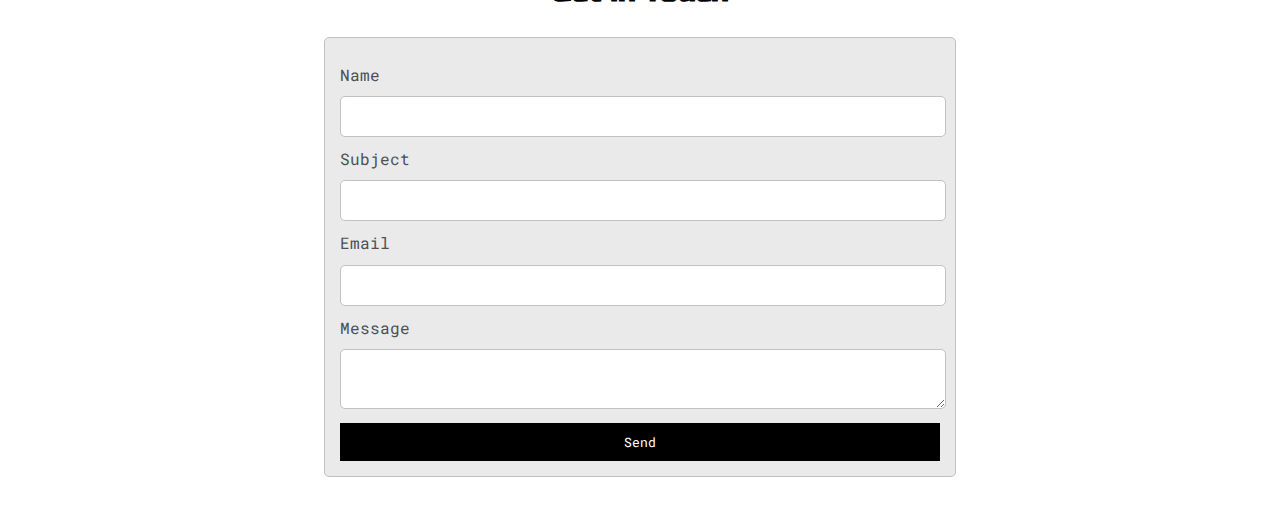
==== commit d831ef8b: "Fixed image preview responsiveness and empty profile image and a few other features" ====
--- a/index.html
+++ b/index.html
@@ -35,7 +35,7 @@
           </ul>
         </div>
         <div class="left-column">
-          <img id="profile_pic" src="" alt="Profile Picture">
+          <!-- <img id="profile_pic" src="" alt="Profile Picture"> -->
           <h5 class="personaliseText">Personalise Theme</h5>
           <div id="theme-options-wrapper">
             <div data-mode="light" class="theme-dot" id="light-mode"></div>
@@ -66,8 +66,13 @@
       <div class="about-wrapper">
         <div class="about-me">
           <h4>More about me</h4>
-          <p>I am a second year computer science student at the University of Manchester. I am currently doing a placement year with B.A.E Systems and hoping to find a summer internship to fill my time between the end of my placement year and the start of my next year of university.</p>
-          <p>I have dabbled in many aspects of computer science and management, whether it be developing software or a website for a client or managing a community of people and setting people up for success. I'm thankful for my past experiences that shaped me into the person I am today. On the side are some jobs I have done in the past.</p>
+          <p>I am a second year computer science student at the University of Manchester. I am currently doing a
+            placement year with B.A.E Systems and hoping to find a summer internship to fill my time between the end of
+            my placement year and the start of my next year of university.</p>
+          <p>I have dabbled in many aspects of computer science and management, whether it be developing software or a
+            website for a client or managing a community of people and setting people up for success. I'm thankful for
+            my past experiences that shaped me into the person I am today. On the side are some jobs I have done in the
+            past.</p>
           <hr>
           <h4>Education and Expertise</h4>
           <p>Student developer looking for internships to gain real-world experience: <a target="_blank"
@@ -93,7 +98,8 @@
           <div class="job" style="text-align: center;">
             <div class="job-title-section">
               <div class="job-image">
-                <img src="https://download.logo.wine/logo/University_of_Manchester/University_of_Manchester-Logo.wine.png"
+                <img
+                  src="https://download.logo.wine/logo/University_of_Manchester/University_of_Manchester-Logo.wine.png"
                   alt="University Logo">
               </div>
               <div class="job-info">
@@ -102,14 +108,20 @@
                 <h6>September 2018 - June 2023</h6>
               </div>
             </div>
-            <p>Studied a foundation year of mostly university level mathematics and some university level chemistry, physics and computer science before starting my degree.</p>
-            <p>1st year courses<br>First Year Team Project, Mathematical Techniques for Computer Science, Fundamentals of Computation, Fundamentals of Architecture, Data Science, Operating Systems, Introduction to Programming.</p>
-            <p>2nd year courses<br>Data Structures & Algorithms, Software Engineering, Programming Languages and Paradigms, Logic & Modelling, Introduction to AI, Database Systems, Machine Learning, Intro to Visual Computing.</p>
+            <p>Studied a foundation year of mostly university level mathematics and some university level chemistry,
+              physics and computer science before starting my degree.</p>
+            <p>1st year courses<br>First Year Team Project, Mathematical Techniques for Computer Science, Fundamentals
+              of Computation, Fundamentals of Architecture, Data Science, Operating Systems, Introduction to
+              Programming.</p>
+            <p>2nd year courses<br>Data Structures & Algorithms, Software Engineering, Programming Languages and
+              Paradigms, Logic & Modelling, Introduction to AI, Database Systems, Machine Learning, Intro to Visual
+              Computing.</p>
           </div>
           <div class="job" style="text-align: center;">
             <div class="job-title-section">
               <div class="job-image">
-                <img src="https://res.cloudinary.com/crunchbase-production/image/upload/c_lpad,h_256,w_256,f_auto,q_auto:eco,dpr_1/t1ujun3nwdoehf5k0qaf"
+                <img
+                  src="https://res.cloudinary.com/crunchbase-production/image/upload/c_lpad,h_256,w_256,f_auto,q_auto:eco,dpr_1/t1ujun3nwdoehf5k0qaf"
                   alt="">
               </div>
               <div class="job-info">
@@ -118,7 +130,9 @@
                 <h6>August 2021 - Present</h6>
               </div>
             </div>
-            <p>Online 50+ hours Udemy course covering the basics of web development such as HTML5, CSS3 and JavaScript as well as useful tools such as Bootstrap and JQuery.<br>Then progressing to more advanced technologies like React, Node.js and databases.</p>
+            <p>Online 50+ hours Udemy course covering the basics of web development such as HTML5, CSS3 and JavaScript
+              as well as useful tools such as Bootstrap and JQuery.<br>Then progressing to more advanced technologies
+              like React, Node.js and databases.</p>
           </div>
         </div>
         <div class="social-links">
@@ -135,7 +149,11 @@
                 <h6>July 2021 - July 2022</h6>
               </div>
             </div>
-            <p>Worked in a team of 5 with fortnightly sprints. I used HTML, JavaScript and Python to create features such as a report generator that dynamically displayed a JSON's contents into a table on a webpage and allowed editing and saving to the report.<br>Also I read and updated outdated 115 paged documentation as well as conducted manual testing with an outsider's perspective to review and update the test specification for two projects. </p>
+            <p>Worked in a team of 5 with fortnightly sprints. I used HTML, JavaScript and Python to create features
+              such as a report generator that dynamically displayed a JSON's contents into a table on a webpage and
+              allowed editing and saving to the report.<br>Also I read and updated outdated 115 paged documentation as
+              well as conducted manual testing with an outsider's perspective to review and update the test
+              specification for two projects. </p>
           </div>
           <div class="job">
             <div class="job-title-section">
@@ -149,7 +167,10 @@
                 <h6>September 2019 - July 2021</h6>
               </div>
             </div>
-            <p>Doubled the number of members from the 2018-2019 year and retained 80% of interested members by the end of the year by focusing on building a community that everyone feels involved in. Also reached out to companies to sponsor the society and planned events. <br> Managed a team of five volunteers to produce a weekly newsletter punctually and also planned online events in response to the Covid-19 pandemic.</p>
+            <p>Doubled the number of members from the 2018-2019 year and retained 80% of interested members by the end
+              of the year by focusing on building a community that everyone feels involved in. Also reached out to
+              companies to sponsor the society and planned events. <br> Managed a team of five volunteers to produce a
+              weekly newsletter punctually and also planned online events in response to the Covid-19 pandemic.</p>
           </div>
           <div class="job">
             <div class="job-title-section">
@@ -163,7 +184,9 @@
                 <h6>January 2016 - January 2017</h6>
               </div>
             </div>
-            <p>Continued development on the company's start-up game demo using Python in Ren'py. Collaborated with a small team of 5, mostly non-technical people such as artists and writers, to develop this game and get it greenlit on Steam.</p>
+            <p>Continued development on the company's start-up game demo using Python in Ren'py. Collaborated with a
+              small team of 5, mostly non-technical people such as artists and writers, to develop this game and get it
+              greenlit on Steam.</p>
           </div>
           <div class="job">
             <div class="job-title-section">
@@ -177,7 +200,9 @@
                 <h6>June 2015 - July 2015</h6>
               </div>
             </div>
-            <p>Guided struggling students with basic Python concepts and learning other software during classes. Also marked and gave feedback on student's work whenever I wasn't assisting in teaching. In addition, I sometimes covered and taught classes of 30 students whenever the teacher was busy or absent.</p>
+            <p>Guided struggling students with basic Python concepts and learning other software during classes. Also
+              marked and gave feedback on student's work whenever I wasn't assisting in teaching. In addition, I
+              sometimes covered and taught classes of 30 students whenever the teacher was busy or absent.</p>
           </div>
         </div>
       </div>
@@ -191,9 +216,11 @@
         <!-- Extra div tags around each post so the posts don't overextend -->
         <div>
           <div class="post">
-            <a target="_blank" href="https://github.com/vulpeeze/Quiz-Website">
-              <img src="images/quizSite.PNG" alt="Third Project" class="thumbnail">
-            </a>
+            <div class="project-thumbnail">
+              <a target="_blank" href="https://github.com/vulpeeze/Quiz-Website">
+                <img src="images/quizSite.PNG" alt="Third Project" class="thumbnail">
+              </a>
+            </div>
             <div class="post-preview">
               <h6 class="post-title">Quiz Website</h6>
               <p class="post-intro">This is a website I created for a school assignment where students can take quizzes
@@ -217,9 +244,11 @@
         </div>
         <div>
           <div class="post">
-            <a target="_blank" href="https://github.com/vulpeeze/Algorithm-Visualiser">
-              <img src="images/AStarSearchPNG.PNG" alt="Second Project Image" class="thumbnail">
-            </a>
+            <div class="project-thumbnail">
+              <a target="_blank" href="https://github.com/vulpeeze/Algorithm-Visualiser">
+                <img src="images/AStarSearchPNG.PNG" alt="Second Project Image" class="thumbnail">
+              </a>
+            </div>
             <div class="post-preview">
               <h6 class="post-title">A* Search Visualiser</h6>
               <p class="post-intro">This is an A* visualiser to visualise the steps taken to get the shortest path from
@@ -240,12 +269,15 @@
         </div>
         <div>
           <div class="post">
-            <a href="https://holofacts.com">
-              <img src="images/project1.jpg" alt="First project" class="thumbnail">
-            </a>
+            <div class="project-thumbnail">
+              <a href="https://holofacts.com">
+                <img src="images/project1.jpg" alt="First project" class="thumbnail">
+              </a>
+            </div>
             <div class="post-preview">
               <h6 class="post-title">Holofacts</h6>
-              <p class="post-intro">A website that provides fake shark facts related to YouTube celebrity. Uses a JSON file on the server to store a list of facts and randomly picks one to display to the user.</p>
+              <p class="post-intro">A website that provides fake shark facts related to YouTube celebrity. Uses a JSON
+                file on the server to store a list of facts and randomly picks one to display to the user.</p>
             </div>
           </div>
           <a target="_blank" href="https://holofacts.com" class="view-project"><i class="fas fa-eye"></i>
@@ -262,7 +294,7 @@
             <li>Buying custom domain names</li>
           </ul>
         </div>
-        
+
 
       </div>
     </div>
@@ -271,15 +303,15 @@
   <section class="s2" id="contact-section">
     <div class="main-container">
       <h3 class="section-title">Get in Touch</h3>
-      <form action="" id="contact-form">
+      <form action="https://formsubmit.co/tamoor_shahid@hotmail.com" method="POST" id="contact-form">
         <label>Name</label>
-        <input type="text" name="name" class="input-field">
+        <input type="text" name="name" class="input-field" required>
         <label>Subject</label>
-        <input type="text" name="subject" class="input-field">
+        <input type="text" name="subject" class="input-field" required>
         <label>Email</label>
-        <input type="text" name="email" class="input-field">
+        <input type="text" name="email" class="input-field" required>
         <label>Message</label>
-        <textarea class="input-field" name="message"></textarea>
+        <textarea class="input-field" name="message" required></textarea>
 
         <input id="submit-btn" type="submit" value="Send">
       </form>
--- a/default.css
+++ b/default.css
@@ -321,12 +321,15 @@
   justify-content: center;
   padding-bottom: 50px;
 }
+
 .thumbnail {
   display: block;
   width: 100%;
   height: 180px;
-  border: 1.5px solid green;
   object-fit: cover;
+}
+.project-thumbnail:hover {
+  border: 5px solid yellow;
 }
 .post {
   border: 1px solid var(--borderColor);
@@ -433,6 +436,7 @@
   color: #fff;
   background-color: var(--buttonColor);
   border: none;
+  cursor: pointer;
 }
 /* #endregion */
 /* #region Media Queries */
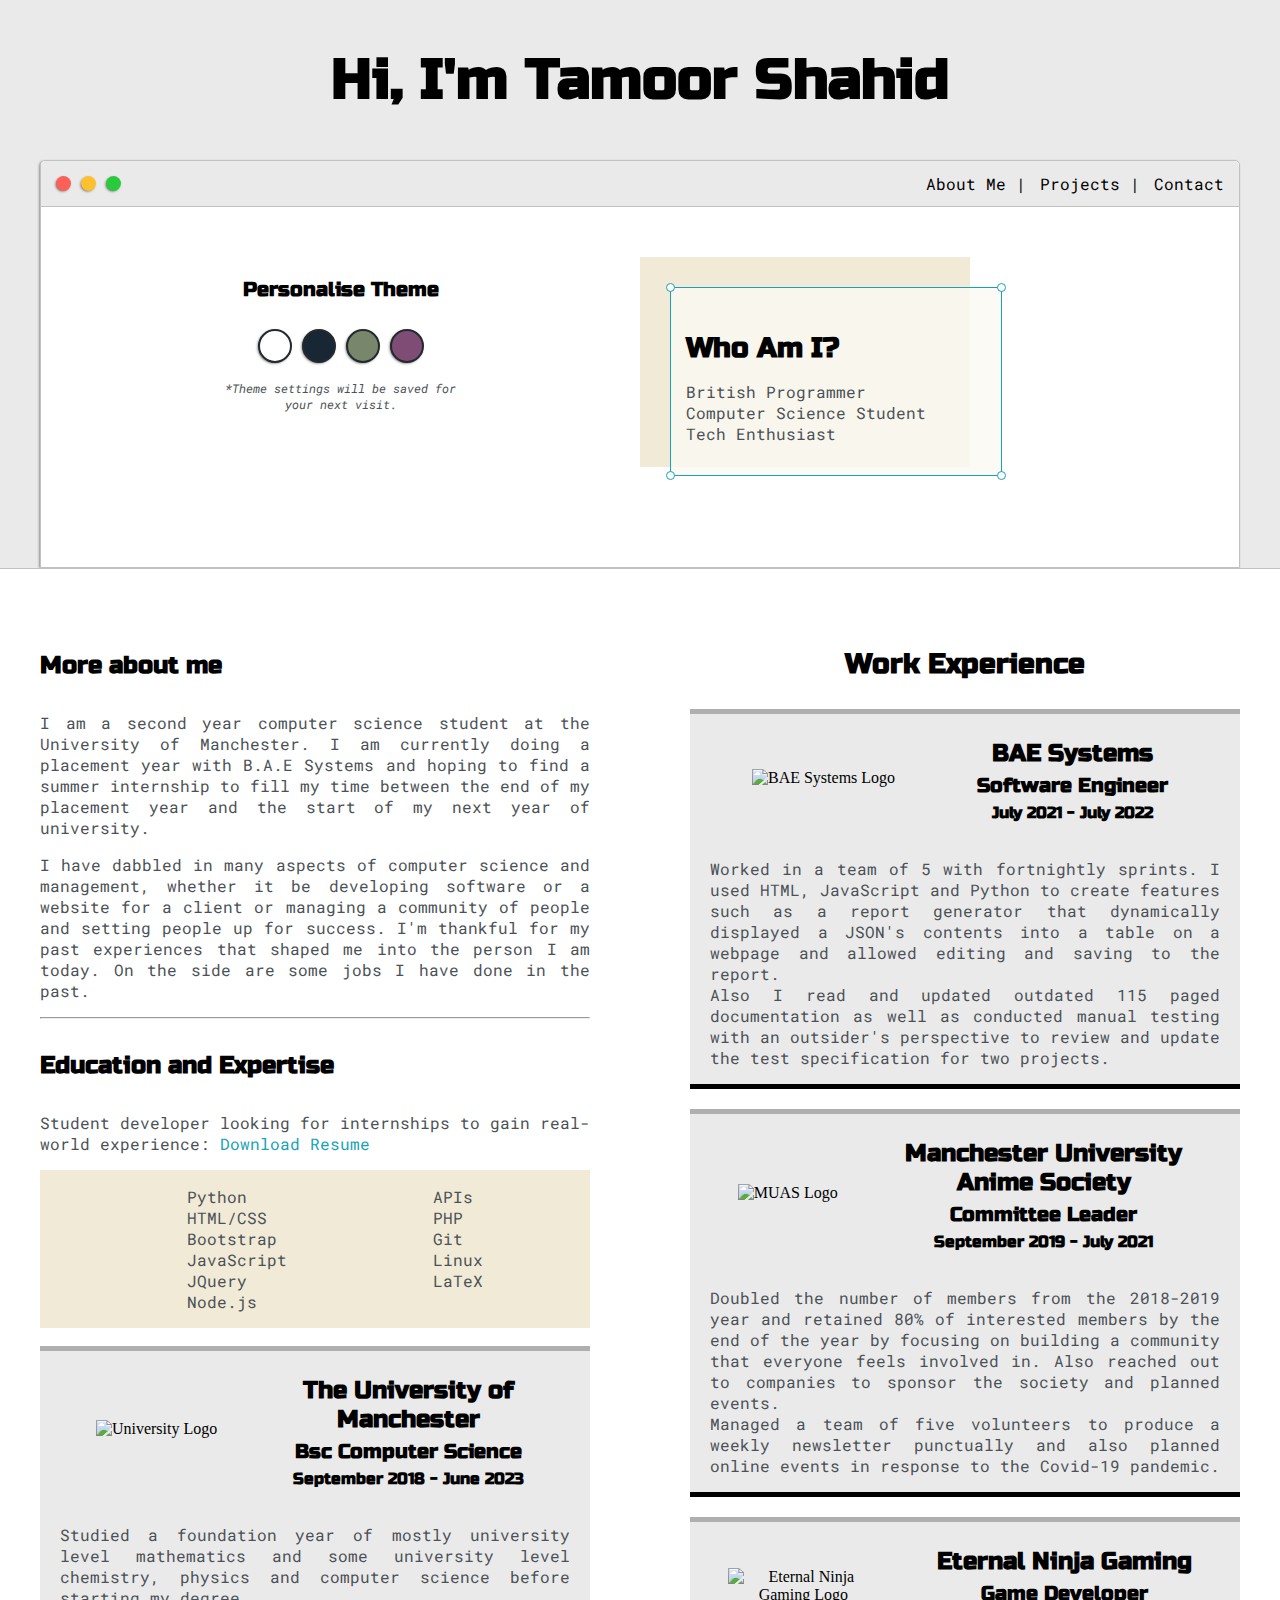
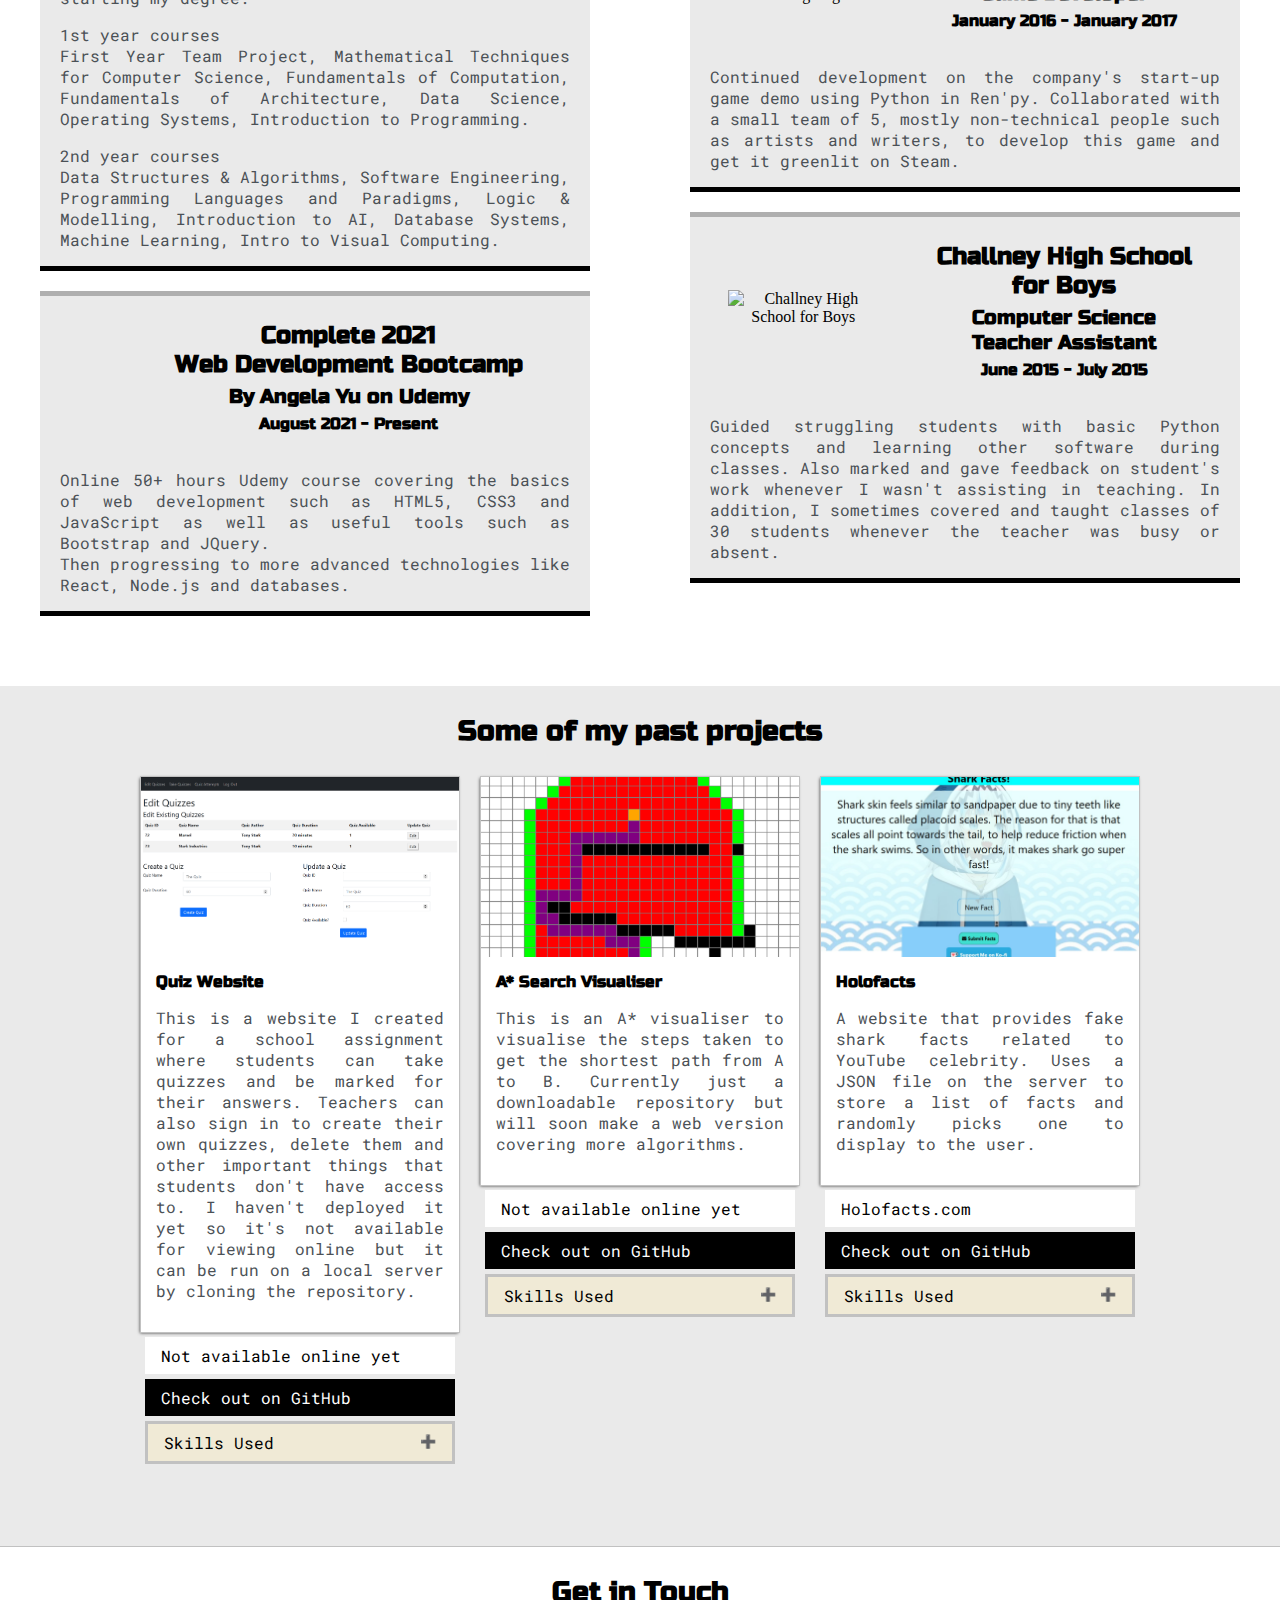
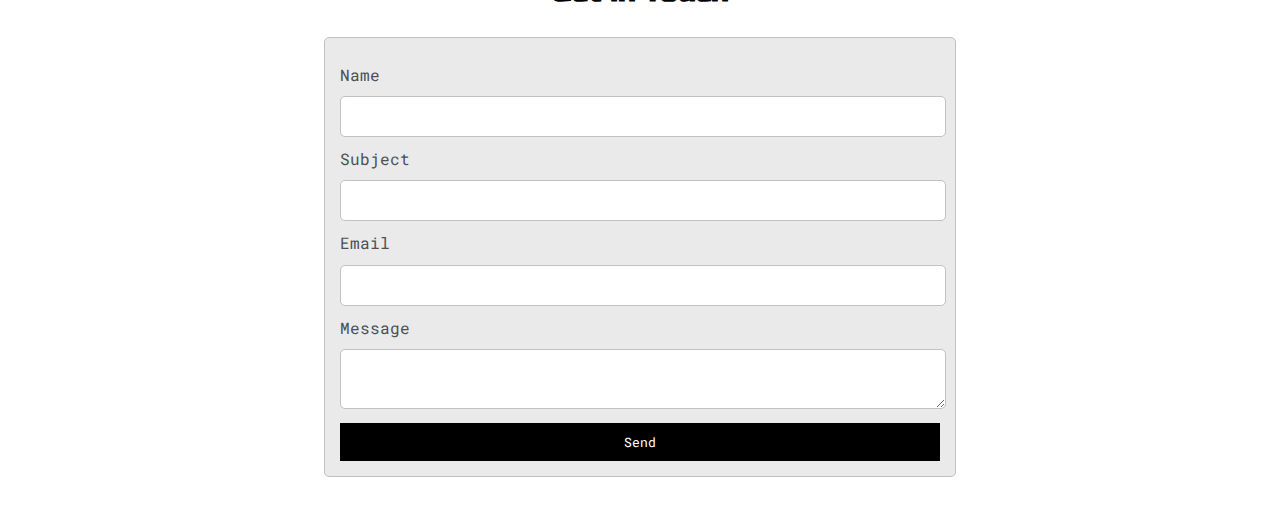
==== commit 10e7c8cf: "Added CV and other small changes" ====
--- a/index.html
+++ b/index.html
@@ -76,7 +76,7 @@
           <hr>
           <h4>Education and Expertise</h4>
           <p>Student developer looking for internships to gain real-world experience: <a target="_blank"
-              href="">Download Resume</a></p>
+              href="Website CV.pdf">Download Resume</a></p>
           <div class="skills">
             <ul>
               <li>Python</li>
@@ -231,7 +231,7 @@
           </div>
           <a href="#" class="view-project"><i class="fas fa-eye"></i> Not available online yet</a>
           <a target="_blank" href="https://github.com/vulpeeze/Quiz-Website" class="view-github"><i
-              class="fab fa-github"></i> Check out GitHub</a>
+              class="fab fa-github"></i> Check out on GitHub</a>
           <a class="view-skills">Skills Used</a>
           <ul class="skill-content">
             <li>PHP</li>
@@ -258,7 +258,7 @@
           </div>
           <a href="#" class="view-project"><i class="fas fa-eye"></i> Not available online yet</a>
           <a target="_blank" href="https://github.com/vulpeeze/Algorithm-Visualiser" class="view-github"><i
-              class="fab fa-github"></i> Check out GitHub</a>
+              class="fab fa-github"></i> Check out on GitHub</a>
           <a class="view-skills">Skills Used</a>
           <ul class="skill-content">
             <li>Python</li>
@@ -283,7 +283,7 @@
           <a target="_blank" href="https://holofacts.com" class="view-project"><i class="fas fa-eye"></i>
             Holofacts.com</a>
           <a target="_blank" href="https://github.com/vulpeeze/gawrGuraWebsite" class="view-github"><i
-              class="fab fa-github"></i> Check out GitHub</a>
+              class="fab fa-github"></i> Check out on GitHub</a>
           <a class="view-skills">Skills Used</a>
           <ul class="skill-content">
             <li>HTML5, CSS3</li>
--- a/default.css
+++ b/default.css
@@ -329,7 +329,7 @@
   object-fit: cover;
 }
 .project-thumbnail:hover {
-  border: 5px solid yellow;
+  border: 5px solid rgb(var(--jobBorderColor));
 }
 .post {
   border: 1px solid var(--borderColor);
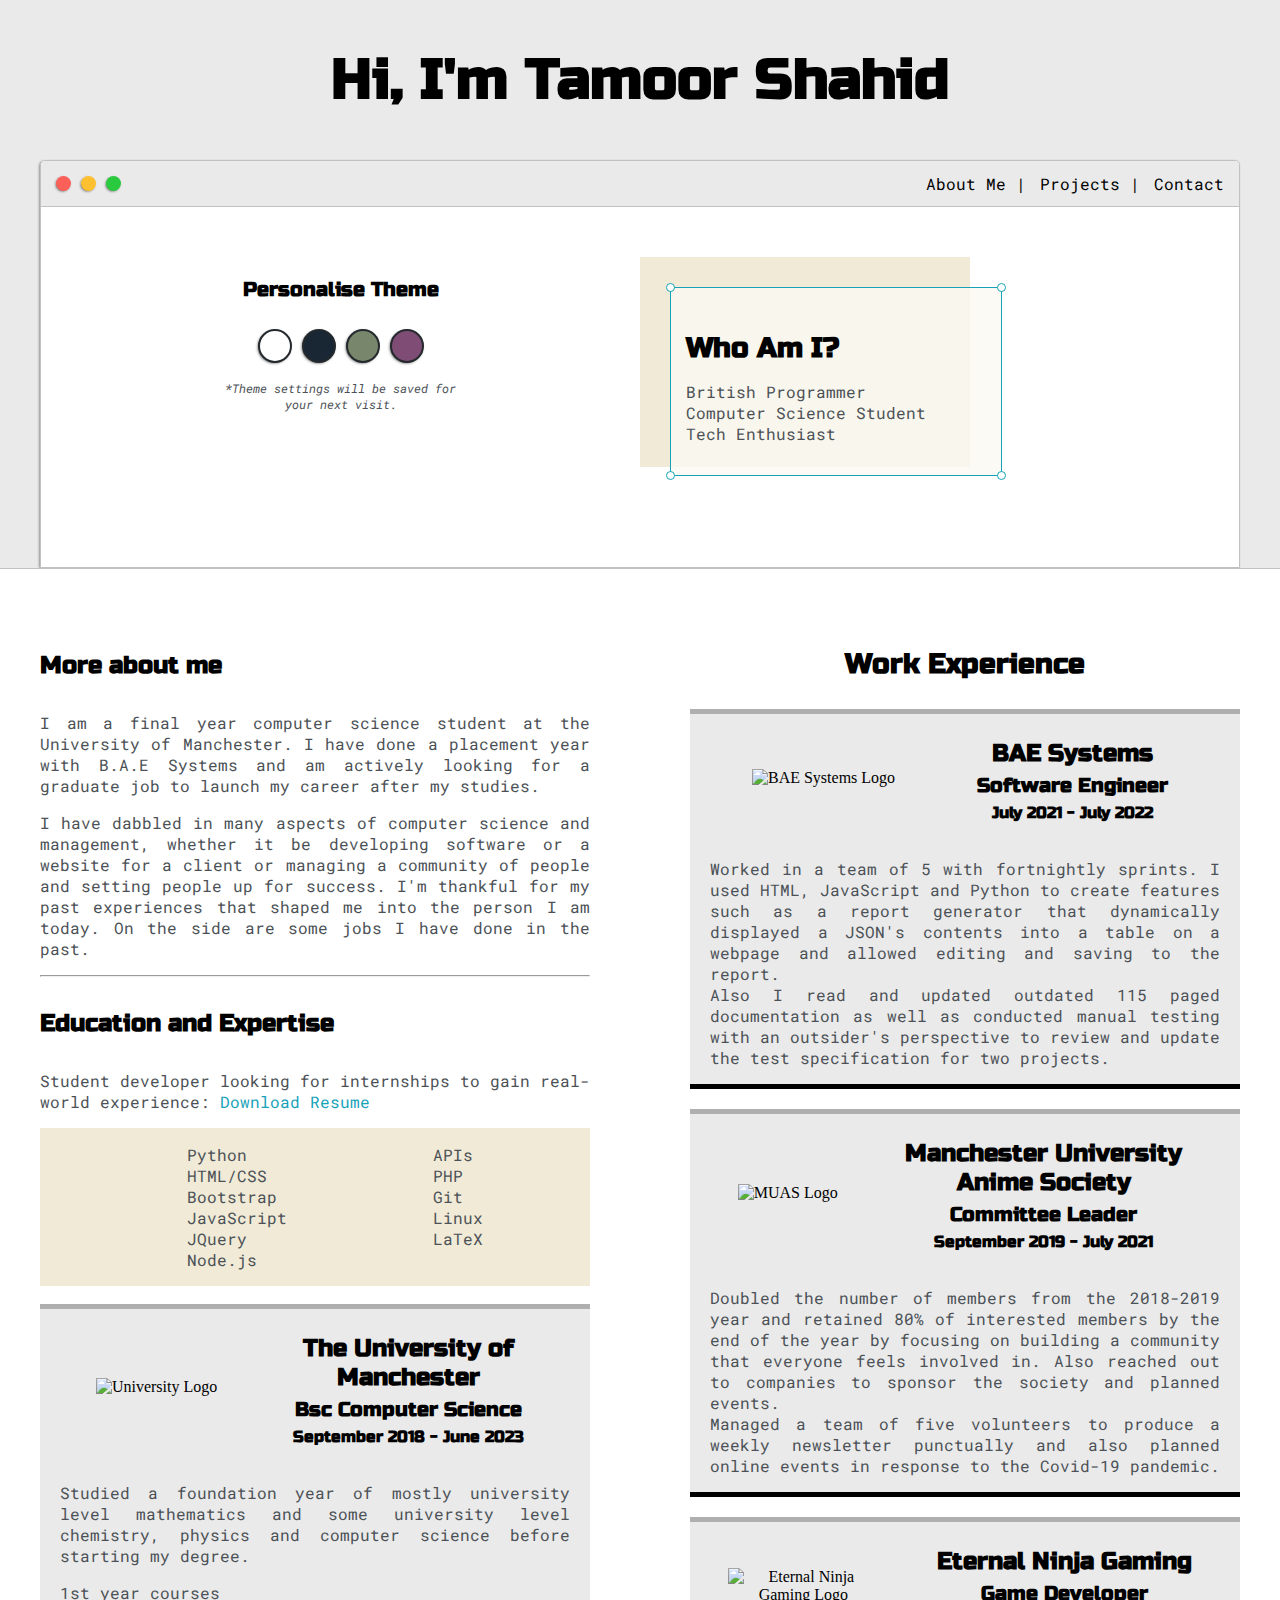
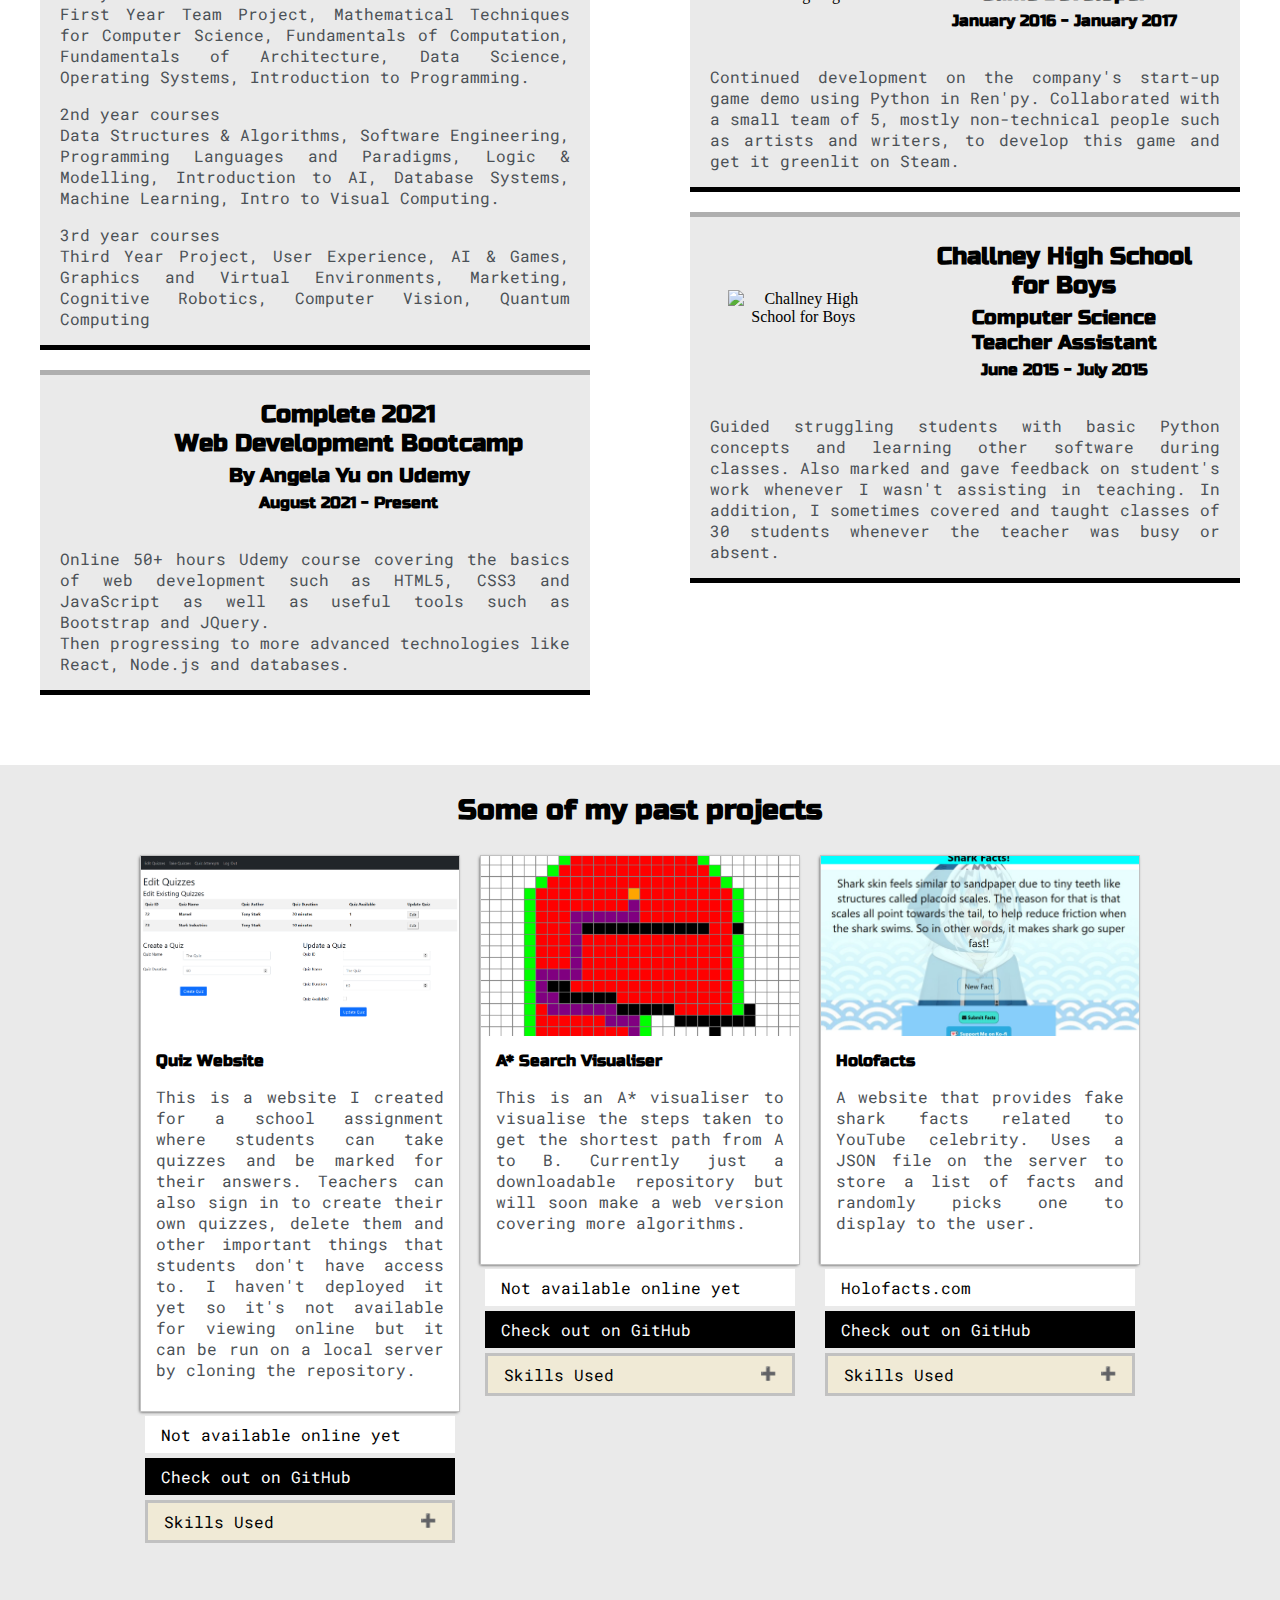
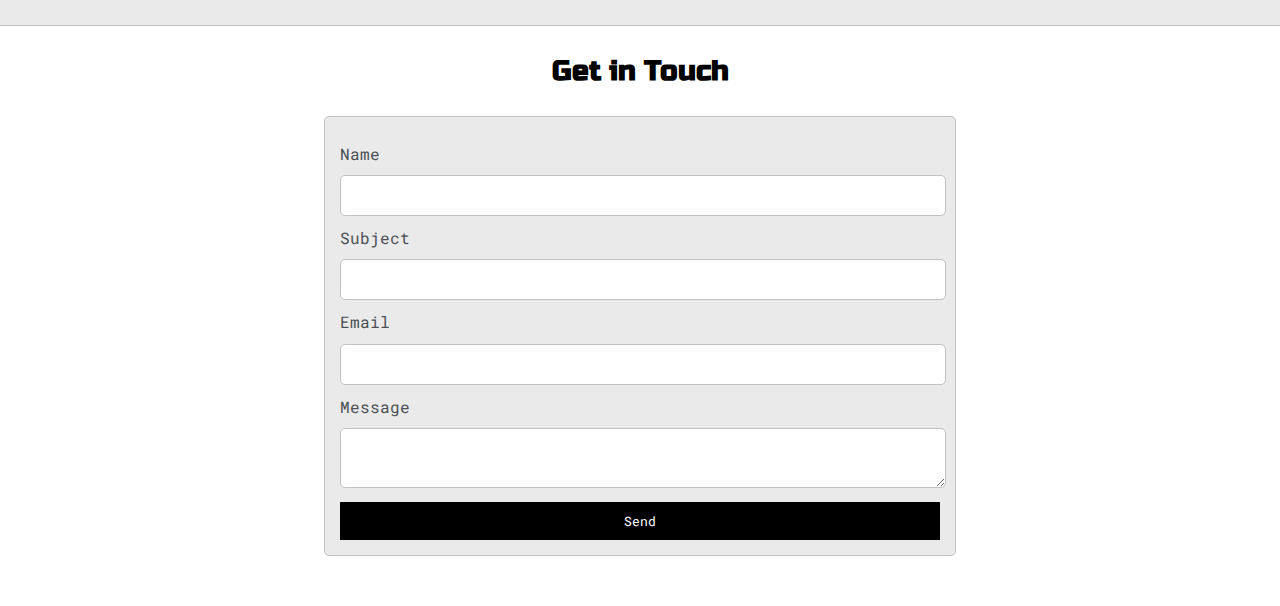
==== commit 1bb9e302: "Update index.html" ====
--- a/index.html
+++ b/index.html
@@ -66,9 +66,8 @@
       <div class="about-wrapper">
         <div class="about-me">
           <h4>More about me</h4>
-          <p>I am a second year computer science student at the University of Manchester. I am currently doing a
-            placement year with B.A.E Systems and hoping to find a summer internship to fill my time between the end of
-            my placement year and the start of my next year of university.</p>
+          <p>I am a final year computer science student at the University of Manchester. I have done a
+            placement year with B.A.E Systems and am actively looking for a graduate job to launch my career after my studies.</p>
           <p>I have dabbled in many aspects of computer science and management, whether it be developing software or a
             website for a client or managing a community of people and setting people up for success. I'm thankful for
             my past experiences that shaped me into the person I am today. On the side are some jobs I have done in the
@@ -116,6 +115,7 @@
             <p>2nd year courses<br>Data Structures & Algorithms, Software Engineering, Programming Languages and
               Paradigms, Logic & Modelling, Introduction to AI, Database Systems, Machine Learning, Intro to Visual
               Computing.</p>
+            <p>3rd year courses<br>Third Year Project, User Experience, AI & Games, Graphics and Virtual Environments, Marketing, Cognitive Robotics, Computer Vision, Quantum Computing</p>
           </div>
           <div class="job" style="text-align: center;">
             <div class="job-title-section">
@@ -321,4 +321,4 @@
   <script src="collapse.js"></script>
 </body>
 
-</html>+</html>
